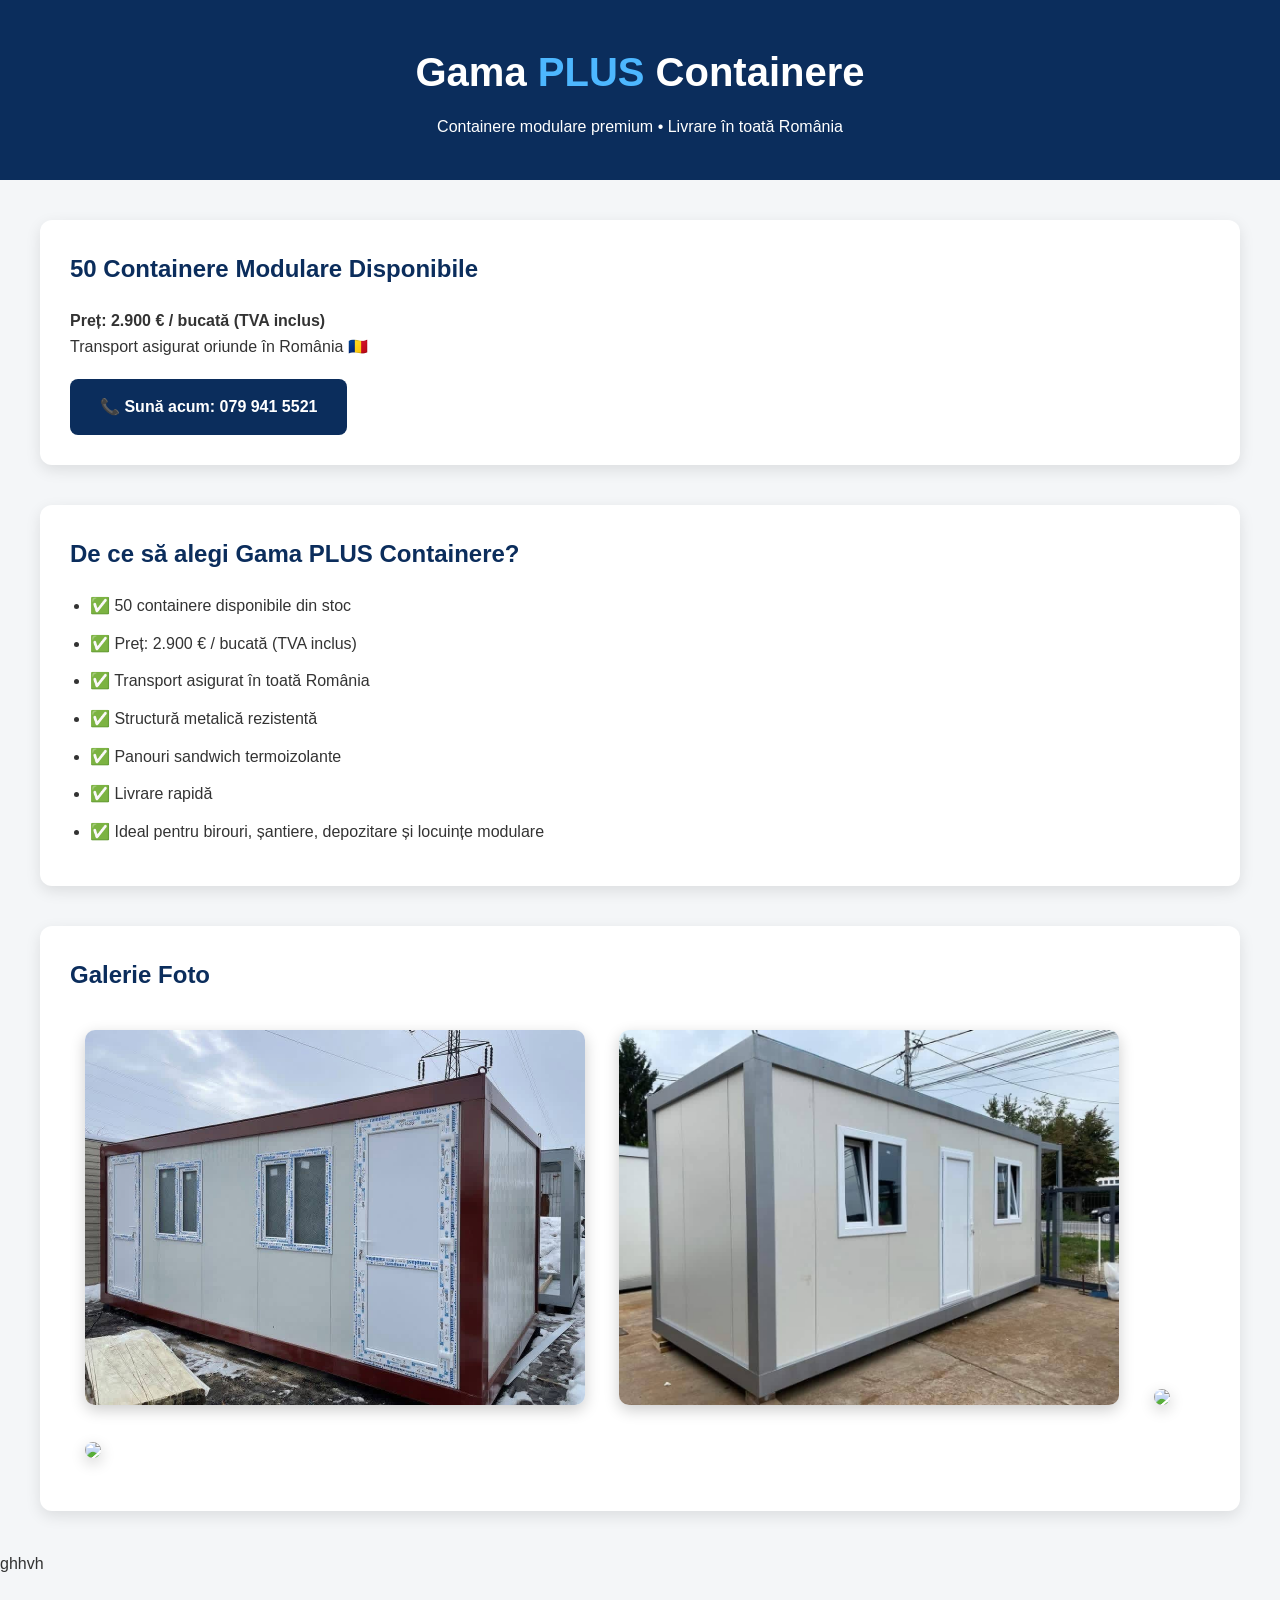
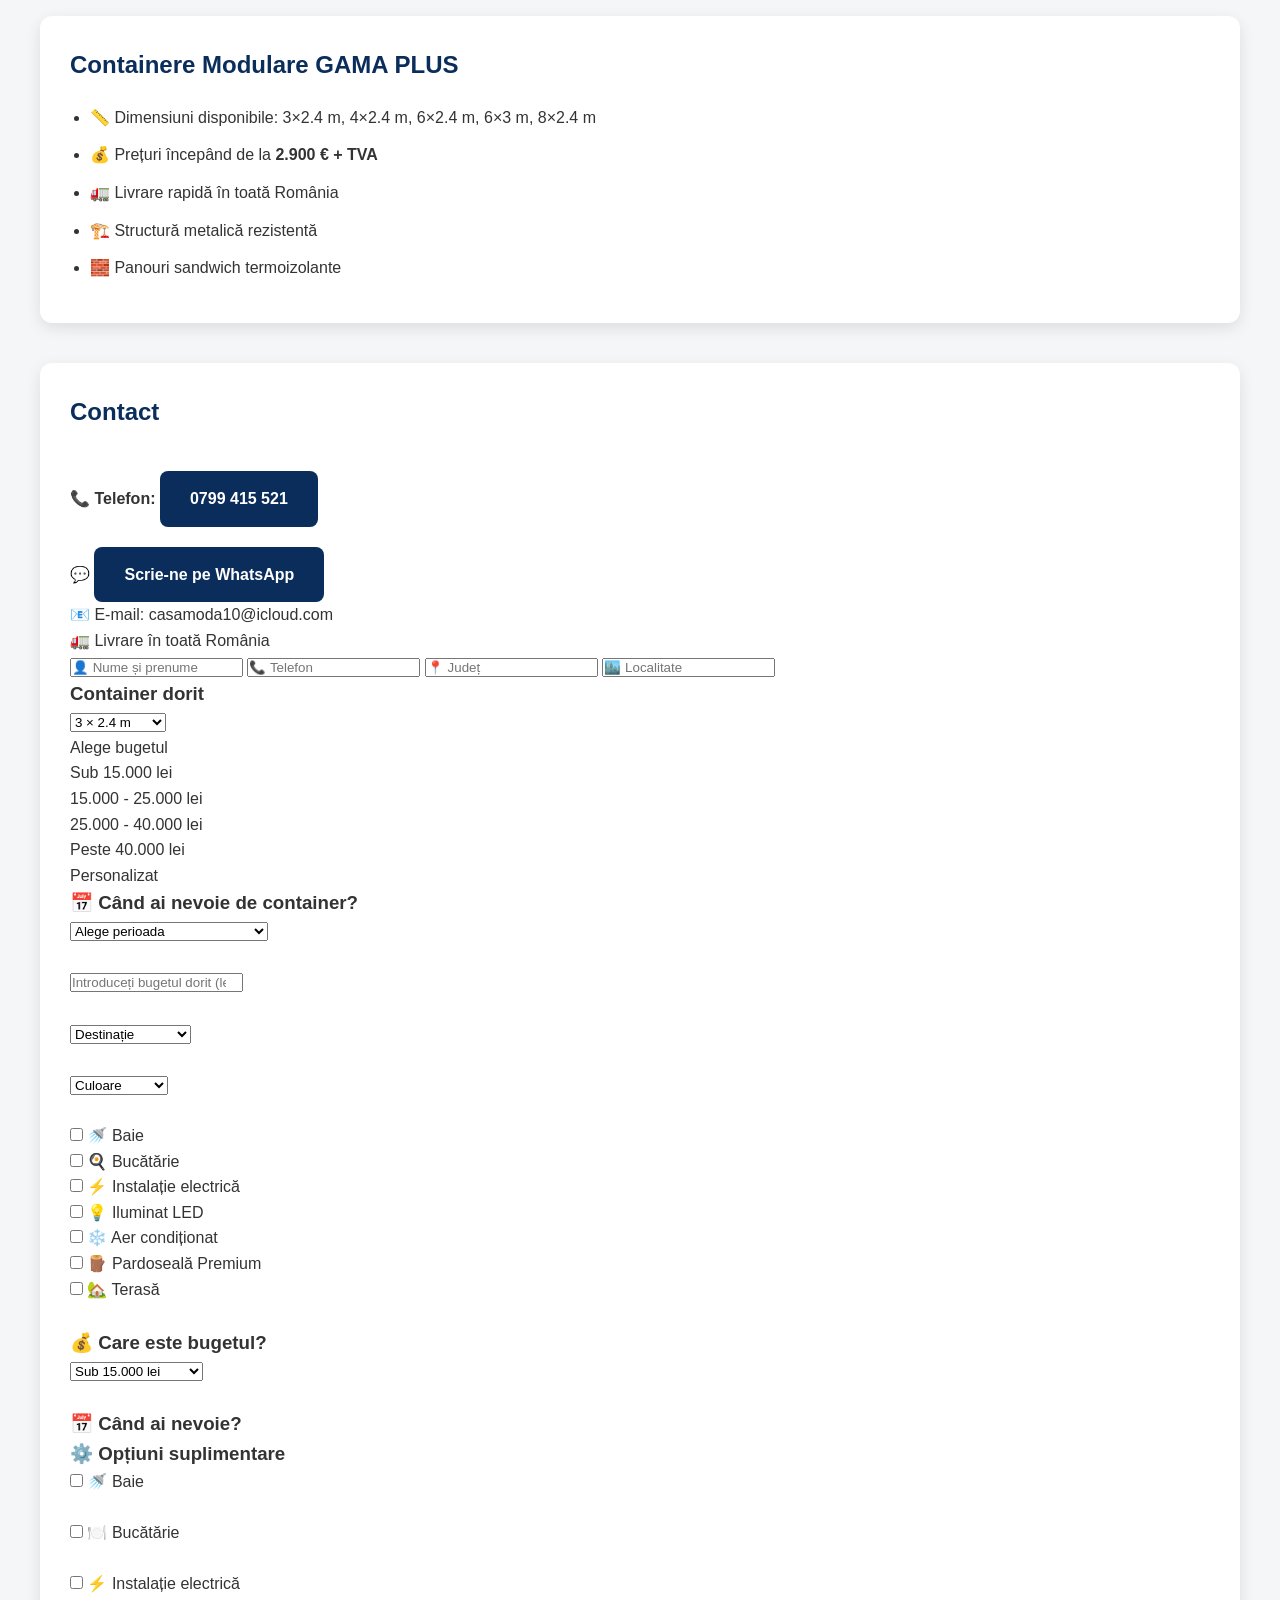
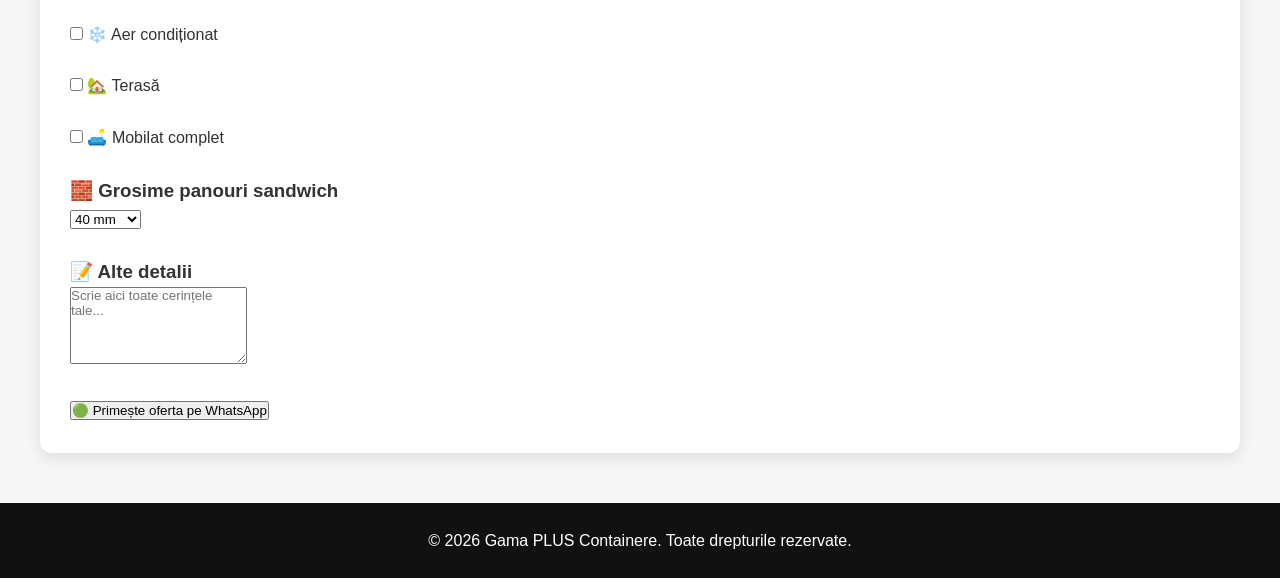
==== index.html @ 57ee179f "Remove urgency and interest options from select Removed options for urgency and interest from select" ====
<!DOCTYPE html>

<html lang="ro">

<head>

<meta charset="UTF-8">

<meta name="viewport" content="width=device-width, initial-scale=1.0">

<title>Gama PLUS Containere</title>

<link rel="stylesheet" href="style.css">

</head>

<body>

<header>

<h1>Gama <span>PLUS</span> Containere</h1>

<p>Containere modulare premium • Livrare în toată România</p>

</header>

<section>

<h2>50 Containere Modulare Disponibile</h2>

<p><strong>Preț: 2.900 € / bucată (TVA inclus)</strong></p>

<p>Transport asigurat oriunde în România 🇷🇴</p>

<a href="tel:0799415521">📞 Sună acum: 079 941 5521</a>

</section>
<section id="avantaje">

<h2>De ce să alegi Gama PLUS Containere?</h2>

<ul>

<li>✅ 50 containere disponibile din stoc</li>

<li>✅ Preț: 2.900 € / bucată (TVA inclus)</li>

<li>✅ Transport asigurat în toată România</li>

<li>✅ Structură metalică rezistentă</li>

<li>✅ Panouri sandwich termoizolante</li>

<li>✅ Livrare rapidă</li>

<li>✅ Ideal pentru birouri, șantiere, depozitare și locuințe modulare</li>

</ul>

</section>

<section id="galerie">

<h2>Galerie Foto</h2>

<img src="IMG_8392.JPG">

<img src="IMG_8396.JPG">

<img src="IMG_8402.HEIC">

<img src="IMG_8840.HEIC">

</section>
ghhvh<section id="oferta">

    <h2>Containere Modulare GAMA PLUS</h2>

    <ul>

        <li>📏 Dimensiuni disponibile: 3×2.4 m, 4×2.4 m, 6×2.4 m, 6×3 m, 8×2.4 m</li>

        <li>💰 Prețuri începând de la <strong>2.900 € + TVA</strong></li>

        <li>🚛 Livrare rapidă în toată România</li>

        <li>🏗️ Structură metalică rezistentă</li>

        <li>🧱 Panouri sandwich termoizolante</li>

    </ul>

</section>

<section id="contact">

    <h2>Contact</h2>

    <p>📞 <strong>Telefon:</strong> <a href="tel:0799415521">0799 415 521</a></p>

    <p>💬 <a href="https://wa.me/40799415521" target="_blank">

        Scrie-ne pe WhatsApp

    </a></p>

    <p>📧 E-mail: casamoda10@icloud.com</p>

    <p>🚛 Livrare în toată România</p>

<input type="text" id="nume" placeholder="👤 Nume și prenume" required>

<input type="tel" id="telefon" placeholder="📞 Telefon" required>

<input type="text" id="judet" placeholder="📍 Județ">

<input type="text" id="localitate" placeholder="🏙️ Localitate">

<h3>Container dorit</h3>

<select id="dimensiune">

<option>3 × 2.4 m</option>

<option>4 × 2.4 m</option>

<option>6 × 2.4 m</option>

<option>6 × 3 m</option>

<option>8 × 2.4 m</option>

<option>10 × 3 m</option>

<option>Personalizat</option>
<h3>💰 Care este bugetul tău?</h3>

<select id="buget">

    <option>Alege bugetul</option>

    <option>Sub 15.000 lei</option>

    <option>15.000 - 25.000 lei</option>

    <option>25.000 - 40.000 lei</option>

    <option>Peste 40.000 lei</option>

    <option>Personalizat</option>
<h3>📅 Când ai nevoie de container?</h3>

<select id="termen">

    <option>Alege perioada</option>

    <option>Cât mai repede</option>

    <option>În 7 zile</option>
eu
    <option>În 30 de zile</option>

    <option>În 2-3 luni</option>

    <option>În peste 3 luni</option>

    <option>Doar mă interesez momentan</option>

</select>
</select>

<br><br>

<input type="number" id="bugetPersonalizat"

placeholder="Introduceți bugetul dorit (lei sau €)">
</select>
</select>

<br><br>

<select>

<option>Destinație</option>

<option>Birou</option>

<option>Locuință</option>

<option>Depozit</option>

<option>Șantier</option>

<option>Spațiu comercial</option>

</select>

<br><br>

<select>

<option>Culoare</option>

<option>Alb</option>

<option>Antracit</option>

<option>Imitație lemn</option>

</select>

<br><br>

<label><input type="checkbox"> 🚿 Baie</label><br>

<label><input type="checkbox"> 🍳 Bucătărie</label><br>

<label><input type="checkbox"> ⚡ Instalație electrică</label><br>

<label><input type="checkbox"> 💡 Iluminat LED</label><br>

<label><input type="checkbox"> ❄️ Aer condiționat</label><br>

<label><input type="checkbox"> 🪵 Pardoseală Premium</label><br>

<label><input type="checkbox"> 🏡 Terasă</label><br><br>

<h3>💰 Care este bugetul?</h3>

<select>

<option>Sub 15.000 lei</option>

<option>15.000 - 25.000 lei</option>

<option>25.000 - 40.000 lei</option>

<option>Peste 40.000 lei</option>

</select>

<br><br>

<h3>📅 Când ai nevoie?</h3>
<h3>⚙️ Opțiuni suplimentare</h3>

<label><input type="checkbox" id="baie"> 🚿 Baie</label><br><br>

<label><input type="checkbox" id="bucatarie"> 🍽️ Bucătărie</label><br><br>

<label><input type="checkbox" id="electric"> ⚡ Instalație electrică</label><br><br>

<label><input type="checkbox" id="ac"> ❄️ Aer condiționat</label><br><br>

<label><input type="checkbox" id="terasa"> 🏡 Terasă</label><br><br>

<label><input type="checkbox" id="mobilat"> 🛋️ Mobilat complet</label><br><br>

<h3>🧱 Grosime panouri sandwich</h3>

<select id="panou">

    <option>40 mm</option>

    <option>60 mm</option>

    <option>80 mm</option>

    <option>100 mm</option>

</select>


</select>

<br><br>

<h3>📝 Alte detalii</h3>

<textarea id="detalii" rows="5" placeholder="Scrie aici toate cerințele tale..."></textarea>

<br><br>



<button type="button" onclick="trimiteWhatsApp()">

🟢 Primește oferta pe WhatsApp

</button>



</form>

</section>
<footer>

<p>© 2026 Gama PLUS Containere. Toate drepturile rezervate.</p>

</footer>
<script src="script.js"></script>
</body>

</html>
---- style.css ----
*{

margin:0;

padding:0;

box-sizing:border-box;

font-family:Arial,sans-serif;

}

body{

background:#f4f6f8;

color:#333;

line-height:1.6;

}

header{

background:#0b2d5c;

color:white;

text-align:center;

padding:40px 20px;

}

header h1{

font-size:40px;

margin-bottom:10px;

}

header span{

color:#4db7ff;

}

section{

max-width:1200px;

margin:40px auto;

background:white;

padding:30px;

border-radius:12px;

box-shadow:0 5px 15px rgba(0,0,0,.1);

}

h2{

color:#0b2d5c;

margin-bottom:20px;

}

ul{

padding-left:20px;

}

li{

margin-bottom:12px;

}

img{

width:100%;

max-width:500px;

border-radius:10px;

margin:15px;

box-shadow:0 5px 15px rgba(0,0,0,.2);

}

a{

display:inline-block;

margin-top:20px;

background:#0b2d5c;

color:white;

padding:15px 30px;

text-decoration:none;

border-radius:8px;

font-weight:bold;

transition:.3s;

}

a:hover{

background:#4db7ff;

}

footer{

background:#111;

color:white;

text-align:center;

padding:25px;

margin-top:50px;

}

@media(max-width:768px){

header h1{

font-size:28px;

}

section{

margin:20px;

padding:20px;

}

img{

margin:10px 0;

}

}
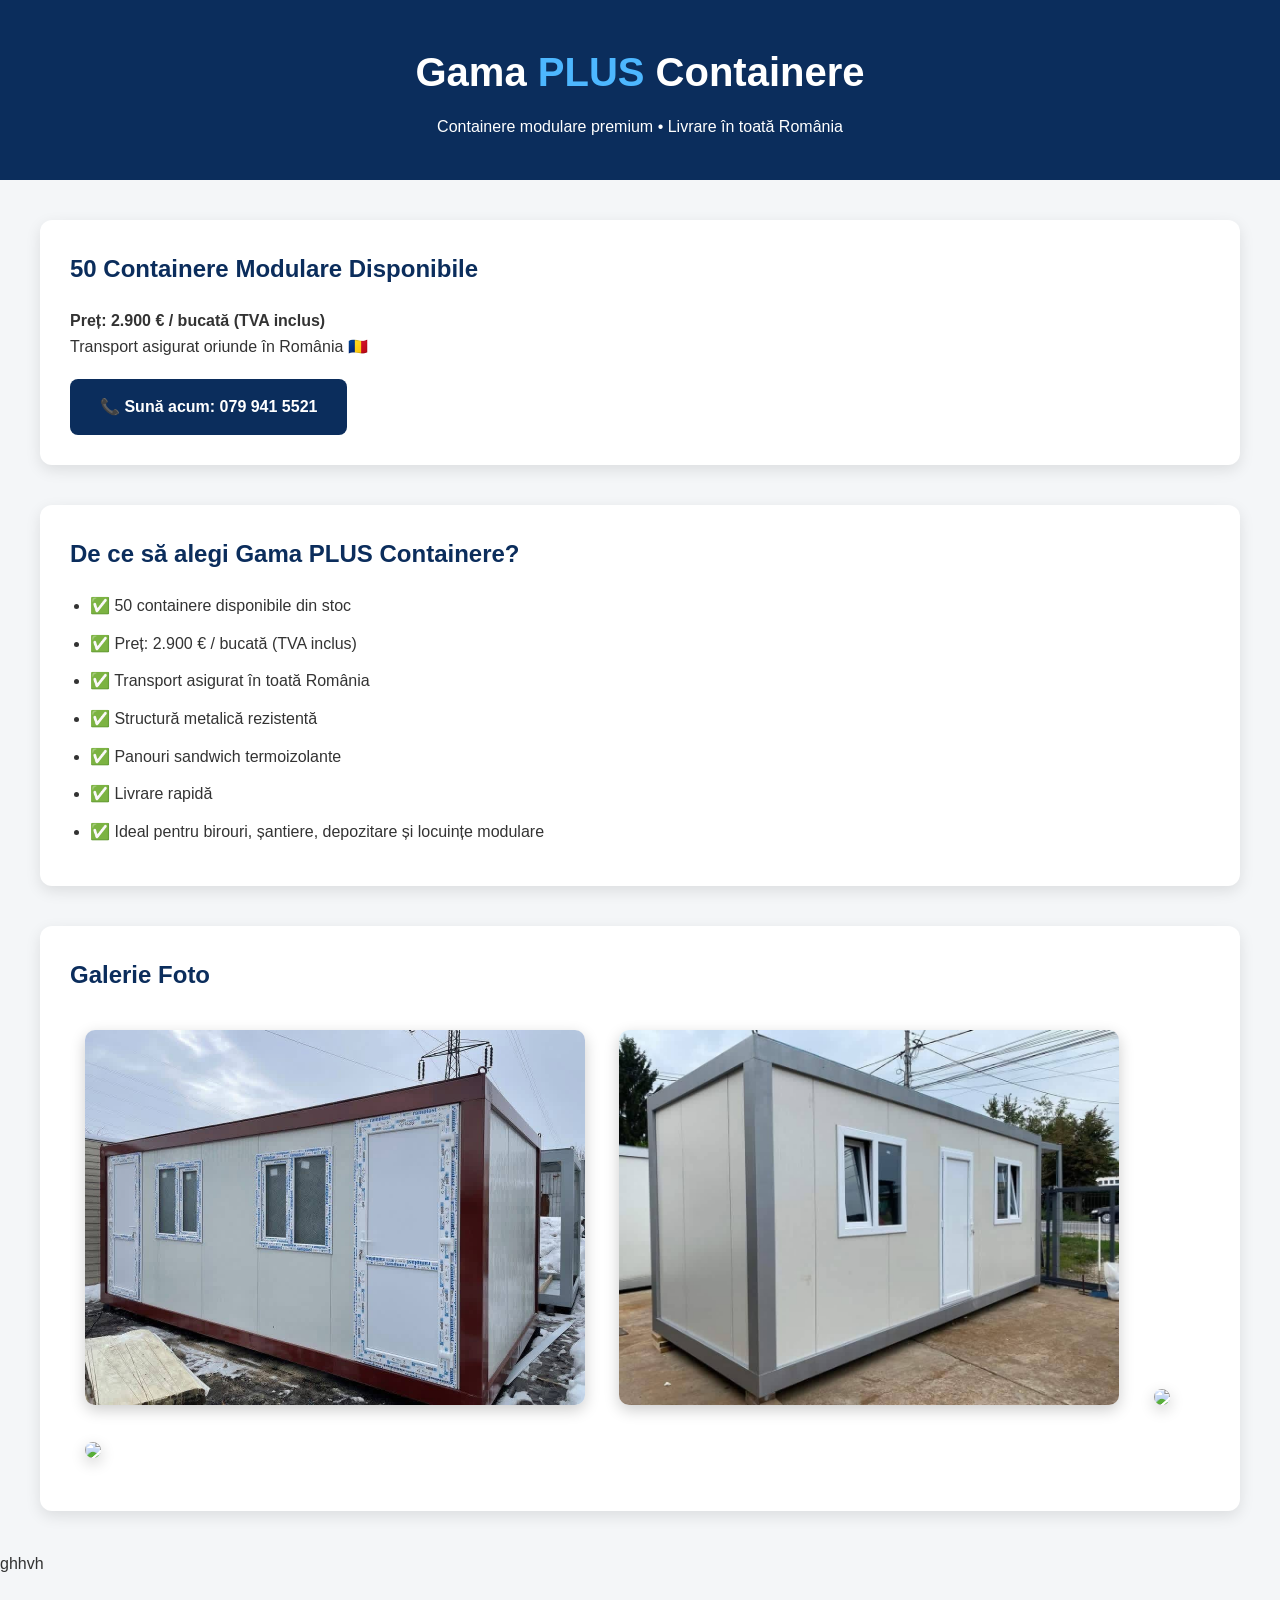
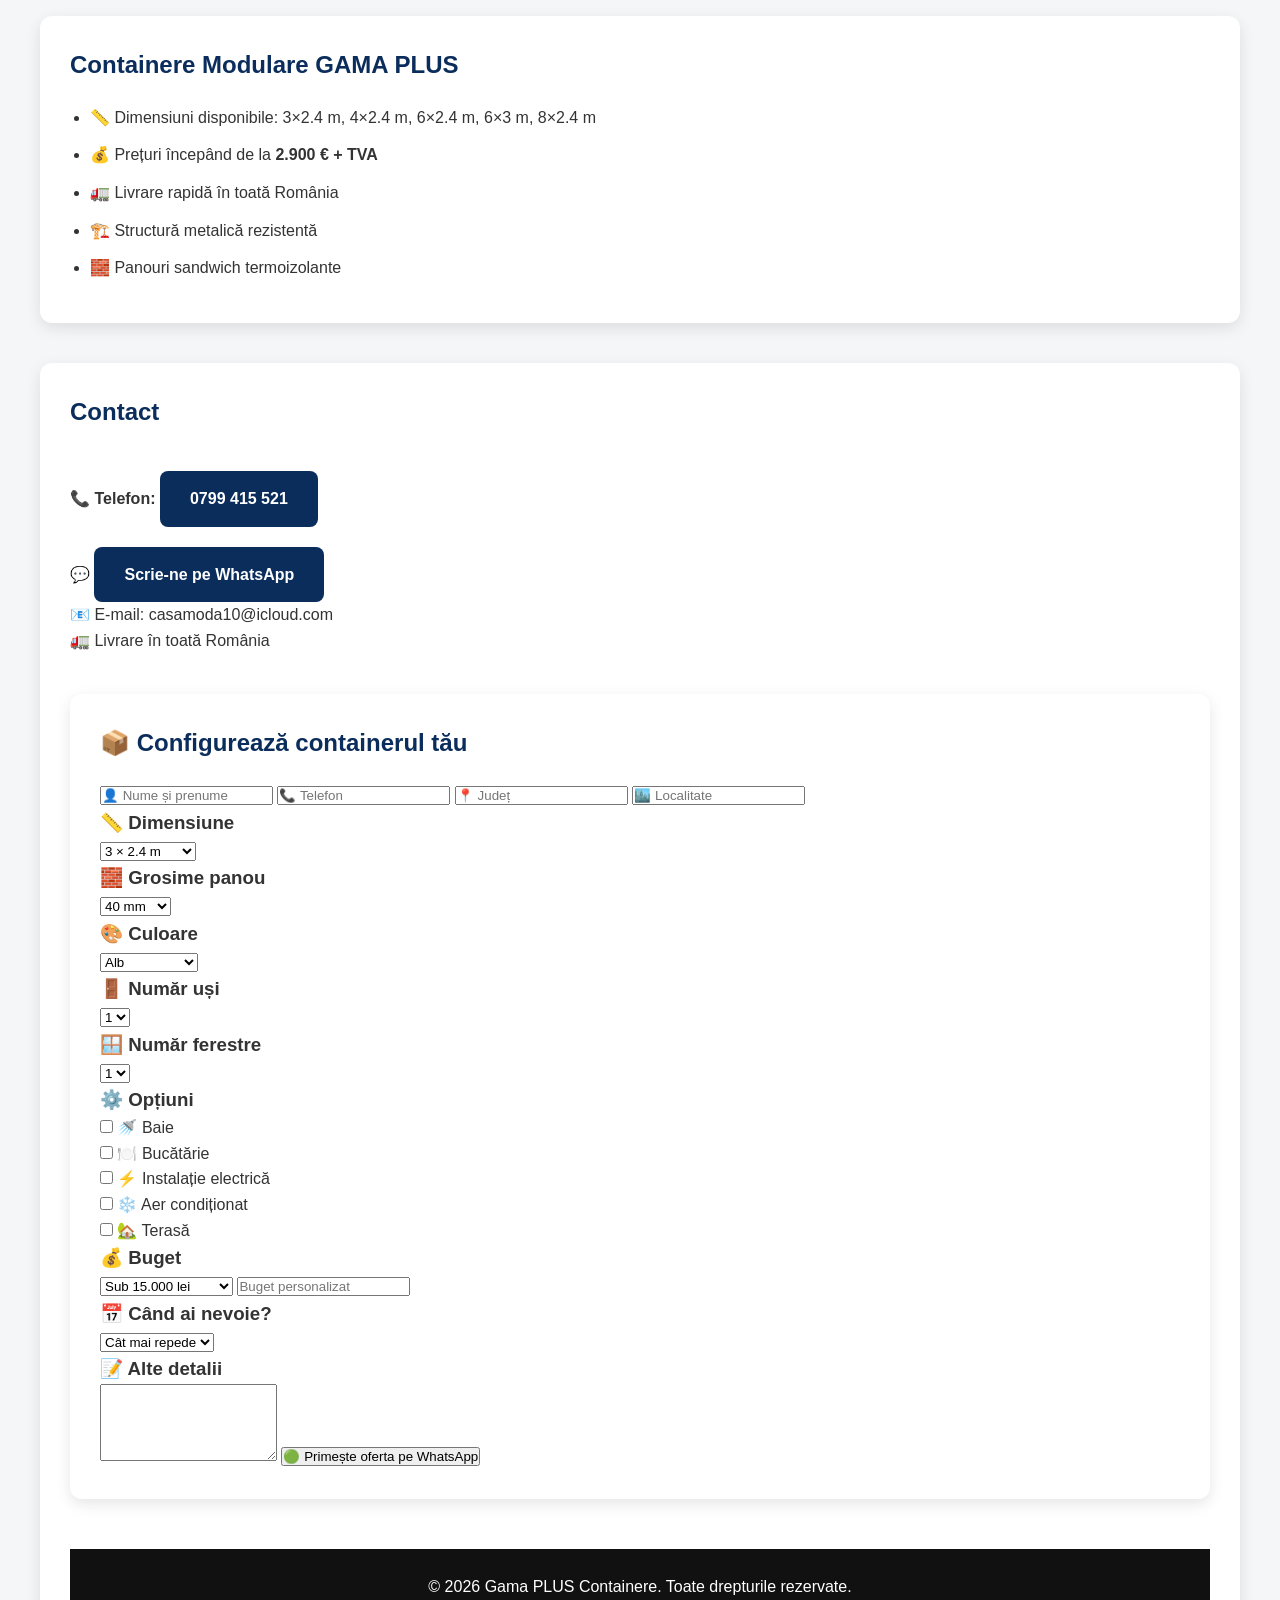
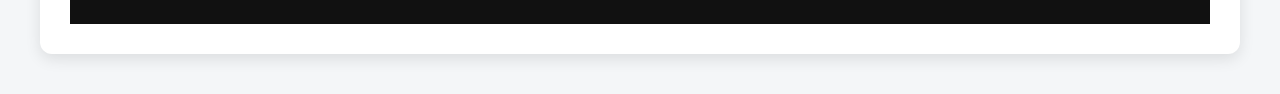
==== commit 907865e9: "Update index.html" ====
--- a/index.html
+++ b/index.html
@@ -108,15 +108,19 @@
 
     <p>🚛 Livrare în toată România</p>
 
-<input type="text" id="nume" placeholder="👤 Nume și prenume" required>
-
-<input type="tel" id="telefon" placeholder="📞 Telefon" required>
+<section id="configurator">
+
+<h2>📦 Configurează containerul tău</h2>
+
+<input type="text" id="nume" placeholder="👤 Nume și prenume">
+
+<input type="tel" id="telefon" placeholder="📞 Telefon">
 
 <input type="text" id="judet" placeholder="📍 Județ">
 
 <input type="text" id="localitate" placeholder="🏙️ Localitate">
 
-<h3>Container dorit</h3>
+<h3>📏 Dimensiune</h3>
 
 <select id="dimensiune">
 
@@ -133,165 +137,116 @@
 <option>10 × 3 m</option>
 
 <option>Personalizat</option>
-<h3>💰 Care este bugetul tău?</h3>
+
+</select>
+
+<h3>🧱 Grosime panou</h3>
+
+<select id="panou">
+
+<option>40 mm</option>
+
+<option>60 mm</option>
+
+<option>80 mm</option>
+
+<option>100 mm</option>
+
+</select>
+
+<h3>🎨 Culoare</h3>
+
+<select id="culoare">
+
+<option>Alb</option>
+
+<option>Antracit</option>
+
+<option>Imitație lemn</option>
+
+</select>
+
+<h3>🚪 Număr uși</h3>
+
+<select id="usi">
+
+<option>1</option>
+
+<option>2</option>
+
+<option>3</option>
+
+</select>
+
+<h3>🪟 Număr ferestre</h3>
+
+<select id="ferestre">
+
+<option>1</option>
+
+<option>2</option>
+
+<option>3</option>
+
+<option>4</option>
+
+</select>
+
+<h3>⚙️ Opțiuni</h3>
+
+<label><input type="checkbox" id="baie"> 🚿 Baie</label><br>
+
+<label><input type="checkbox" id="bucatarie"> 🍽️ Bucătărie</label><br>
+
+<label><input type="checkbox" id="electric"> ⚡ Instalație electrică</label><br>
+
+<label><input type="checkbox" id="ac"> ❄️ Aer condiționat</label><br>
+
+<label><input type="checkbox" id="terasa"> 🏡 Terasă</label><br>
+
+<h3>💰 Buget</h3>
 
 <select id="buget">
 
-    <option>Alege bugetul</option>
-
-    <option>Sub 15.000 lei</option>
-
-    <option>15.000 - 25.000 lei</option>
-
-    <option>25.000 - 40.000 lei</option>
-
-    <option>Peste 40.000 lei</option>
-
-    <option>Personalizat</option>
-<h3>📅 Când ai nevoie de container?</h3>
+<option>Sub 15.000 lei</option>
+
+<option>15.000 - 25.000 lei</option>
+
+<option>25.000 - 40.000 lei</option>
+
+<option>Peste 40.000 lei</option>
+
+<option>Personalizat</option>
+
+</select>
+
+<input type="number" id="bugetPersonalizat" placeholder="Buget personalizat">
+
+<h3>📅 Când ai nevoie?</h3>
 
 <select id="termen">
 
-    <option>Alege perioada</option>
-
-    <option>Cât mai repede</option>
-
-    <option>În 7 zile</option>
-eu
-    <option>În 30 de zile</option>
-
-    <option>În 2-3 luni</option>
-
-    <option>În peste 3 luni</option>
-
-    <option>Doar mă interesez momentan</option>
-
-</select>
-</select>
-
-<br><br>
-
-<input type="number" id="bugetPersonalizat"
-
-placeholder="Introduceți bugetul dorit (lei sau €)">
-</select>
-</select>
-
-<br><br>
-
-<select>
-
-<option>Destinație</option>
-
-<option>Birou</option>
-
-<option>Locuință</option>
-
-<option>Depozit</option>
-
-<option>Șantier</option>
-
-<option>Spațiu comercial</option>
-
-</select>
-
-<br><br>
-
-<select>
-
-<option>Culoare</option>
-
-<option>Alb</option>
-
-<option>Antracit</option>
-
-<option>Imitație lemn</option>
-
-</select>
-
-<br><br>
-
-<label><input type="checkbox"> 🚿 Baie</label><br>
-
-<label><input type="checkbox"> 🍳 Bucătărie</label><br>
-
-<label><input type="checkbox"> ⚡ Instalație electrică</label><br>
-
-<label><input type="checkbox"> 💡 Iluminat LED</label><br>
-
-<label><input type="checkbox"> ❄️ Aer condiționat</label><br>
-
-<label><input type="checkbox"> 🪵 Pardoseală Premium</label><br>
-
-<label><input type="checkbox"> 🏡 Terasă</label><br><br>
-
-<h3>💰 Care este bugetul?</h3>
-
-<select>
-
-<option>Sub 15.000 lei</option>
-
-<option>15.000 - 25.000 lei</option>
-
-<option>25.000 - 40.000 lei</option>
-
-<option>Peste 40.000 lei</option>
-
-</select>
-
-<br><br>
-
-<h3>📅 Când ai nevoie?</h3>
-<h3>⚙️ Opțiuni suplimentare</h3>
-
-<label><input type="checkbox" id="baie"> 🚿 Baie</label><br><br>
-
-<label><input type="checkbox" id="bucatarie"> 🍽️ Bucătărie</label><br><br>
-
-<label><input type="checkbox" id="electric"> ⚡ Instalație electrică</label><br><br>
-
-<label><input type="checkbox" id="ac"> ❄️ Aer condiționat</label><br><br>
-
-<label><input type="checkbox" id="terasa"> 🏡 Terasă</label><br><br>
-
-<label><input type="checkbox" id="mobilat"> 🛋️ Mobilat complet</label><br><br>
-
-<h3>🧱 Grosime panouri sandwich</h3>
-
-<select id="panou">
-
-    <option>40 mm</option>
-
-    <option>60 mm</option>
-
-    <option>80 mm</option>
-
-    <option>100 mm</option>
-
-</select>
-
-
-</select>
-
-<br><br>
+<option>Cât mai repede</option>
+
+<option>În 7 zile</option>
+
+<option>În 30 zile</option>
+
+<option>În 2-3 luni</option>
+
+<option>Peste 3 luni</option>
+
+</select>
 
 <h3>📝 Alte detalii</h3>
 
-<textarea id="detalii" rows="5" placeholder="Scrie aici toate cerințele tale..."></textarea>
-
-<br><br>
-
-
+<textarea id="detalii" rows="5"></textarea>
 
 <button type="button" onclick="trimiteWhatsApp()">
 
 🟢 Primește oferta pe WhatsApp
 
 </button>
-
-
-
-</form>
 
 </section>
 <footer>
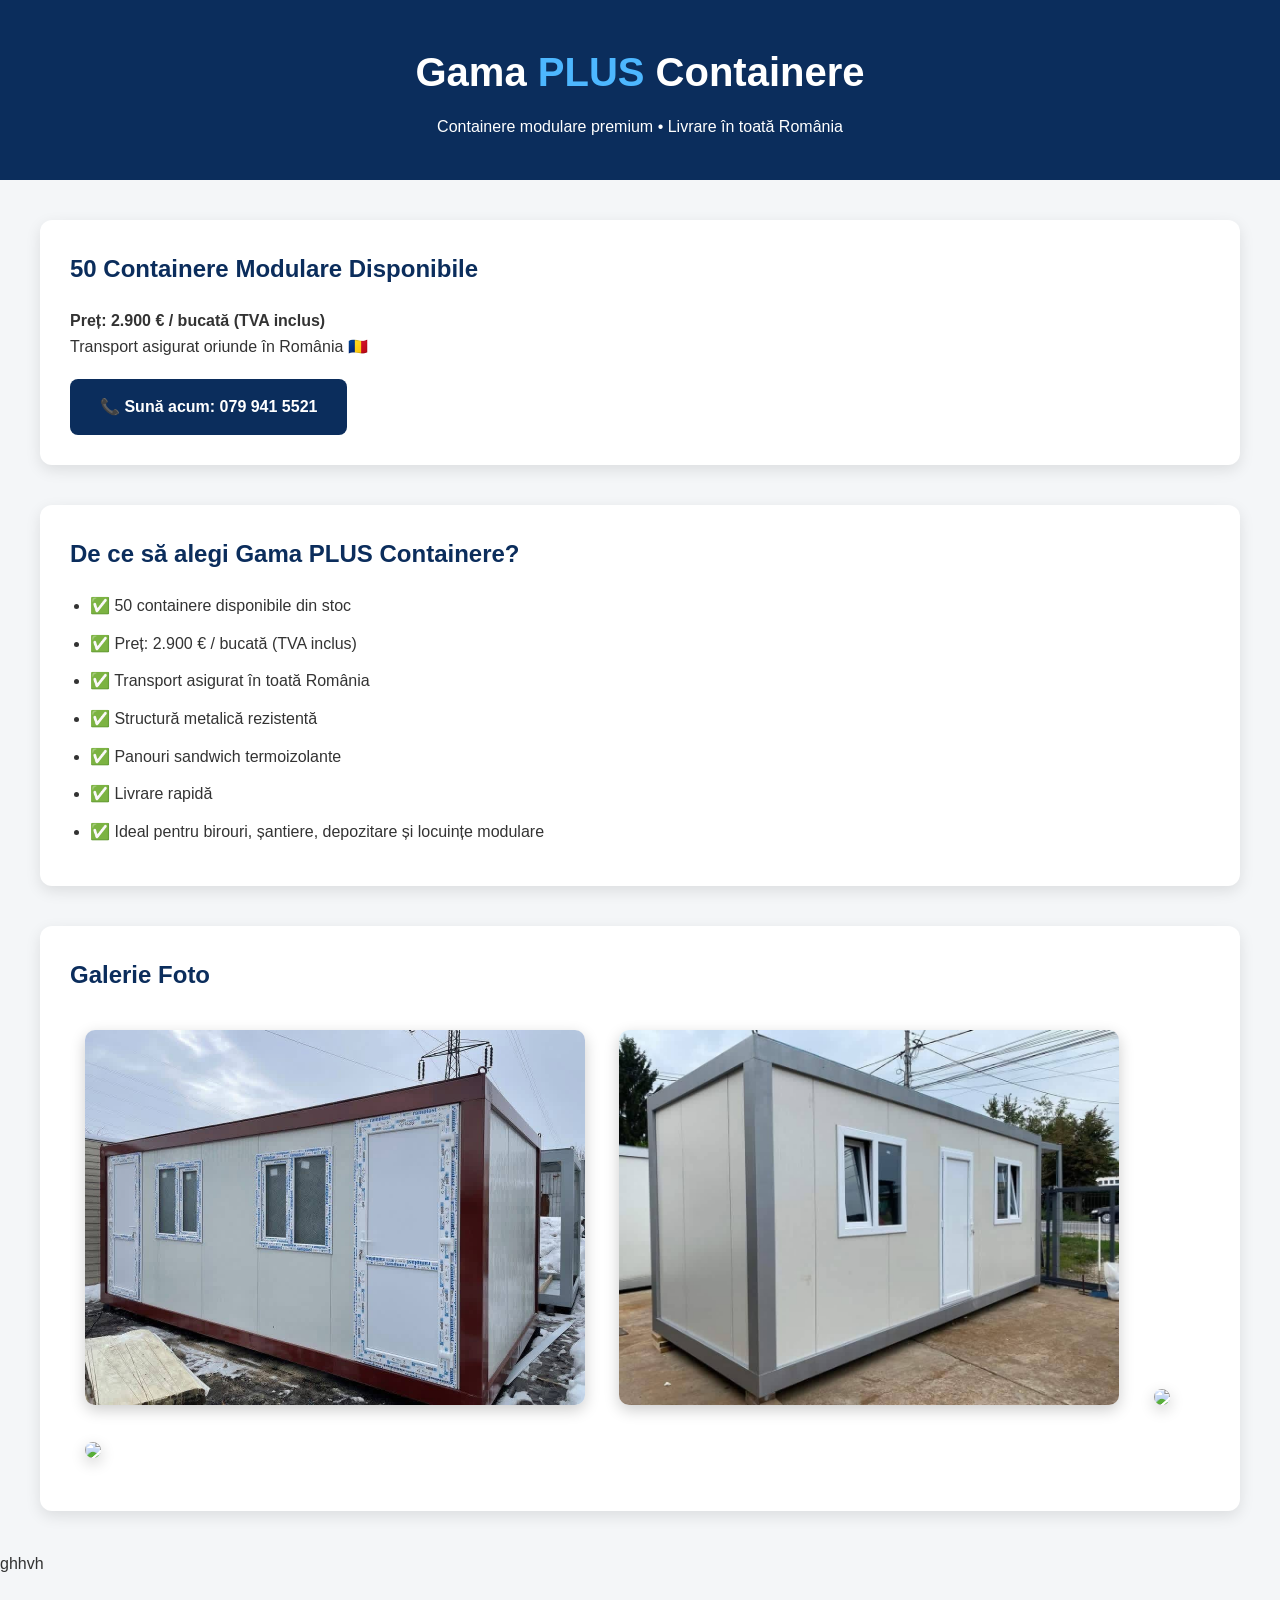
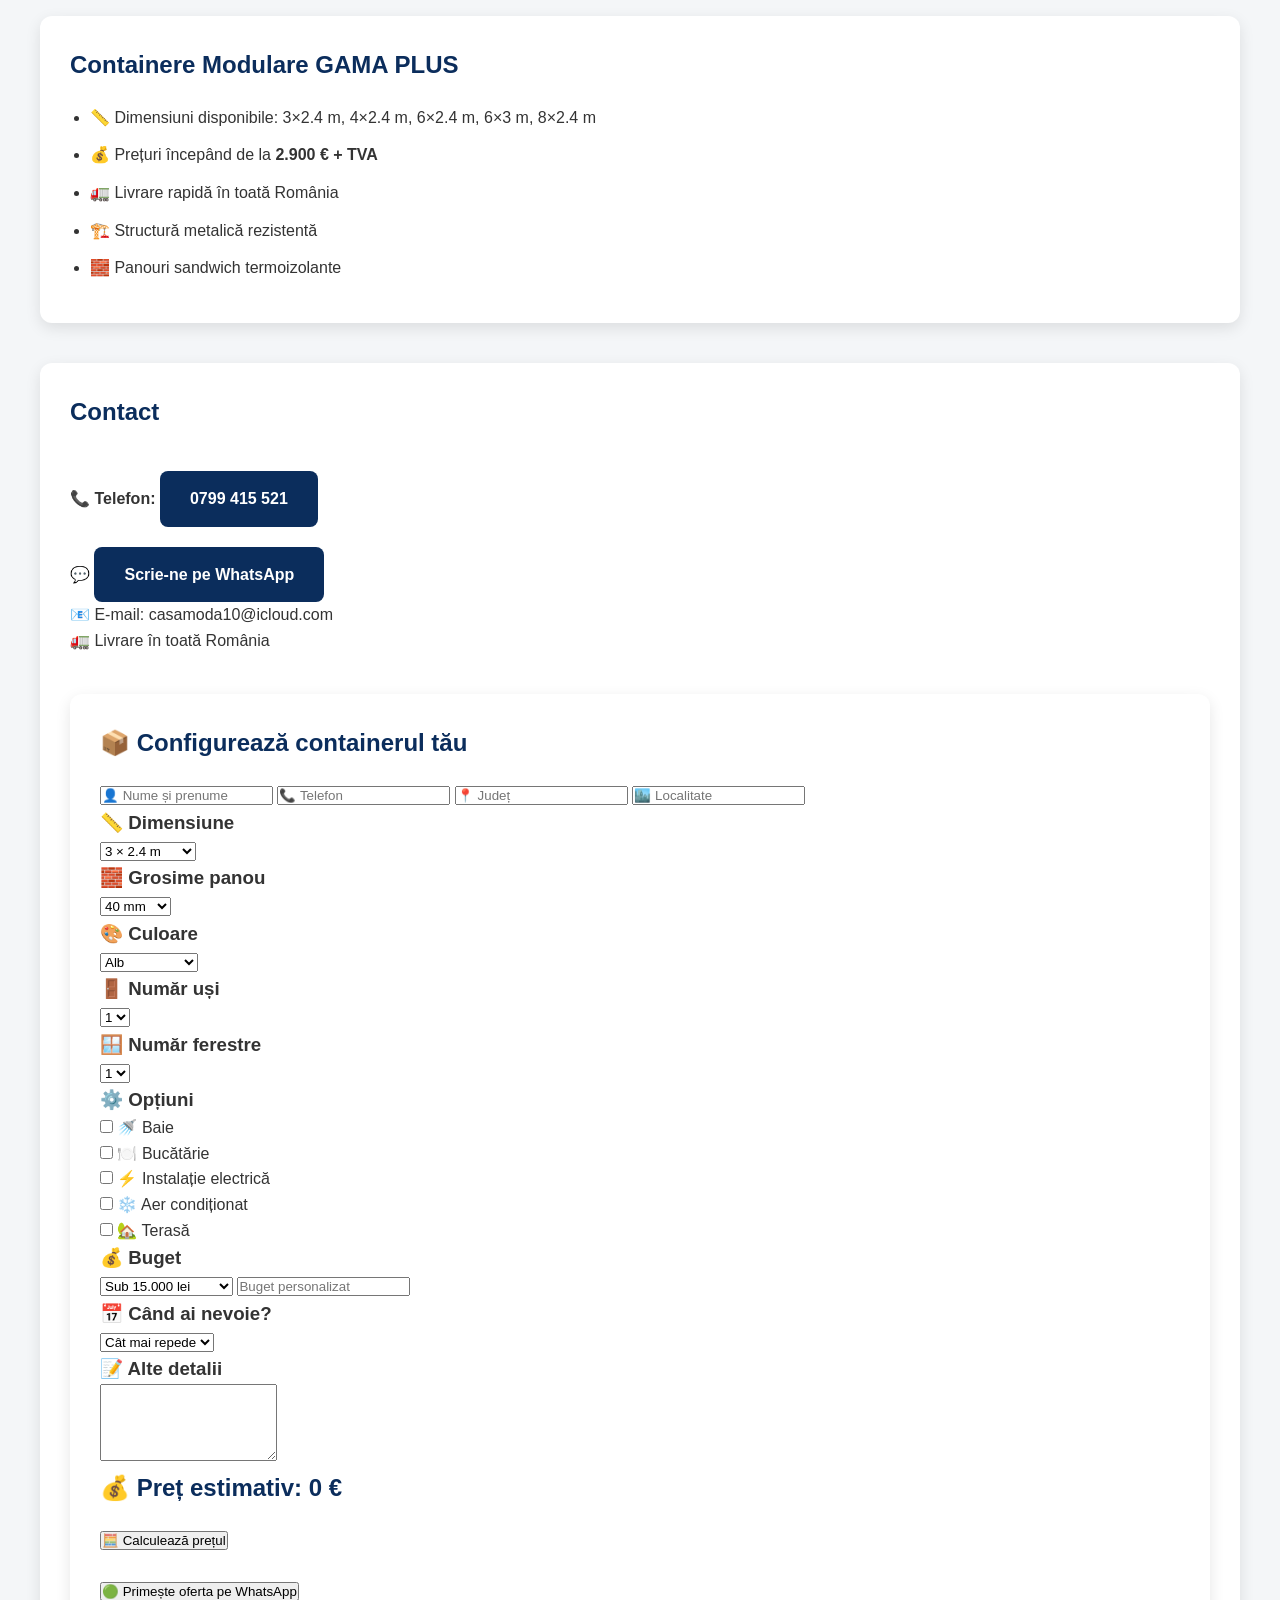
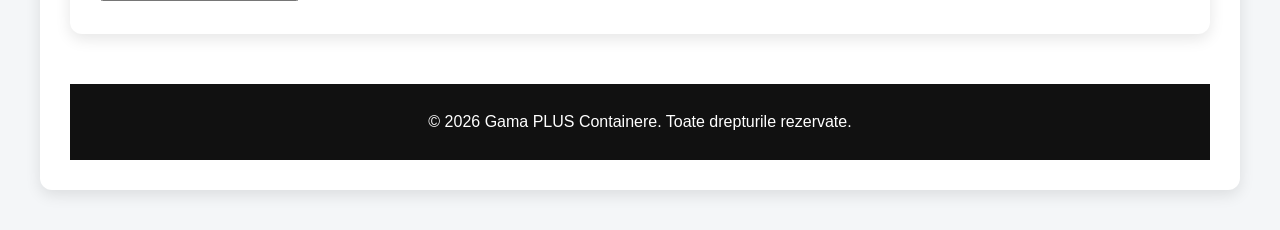
==== commit 4154ed6a: "Update index.html" ====
--- a/index.html
+++ b/index.html
@@ -241,7 +241,19 @@
 <h3>📝 Alte detalii</h3>
 
 <textarea id="detalii" rows="5"></textarea>
-
+<h2 id="pretFinal">
+
+💰 Preț estimativ: 0 €
+
+</h2>
+
+<button type="button" onclick="calculeazaPret()">
+
+🧮 Calculează prețul
+
+</button>
+
+<br><br>
 <button type="button" onclick="trimiteWhatsApp()">
 
 🟢 Primește oferta pe WhatsApp
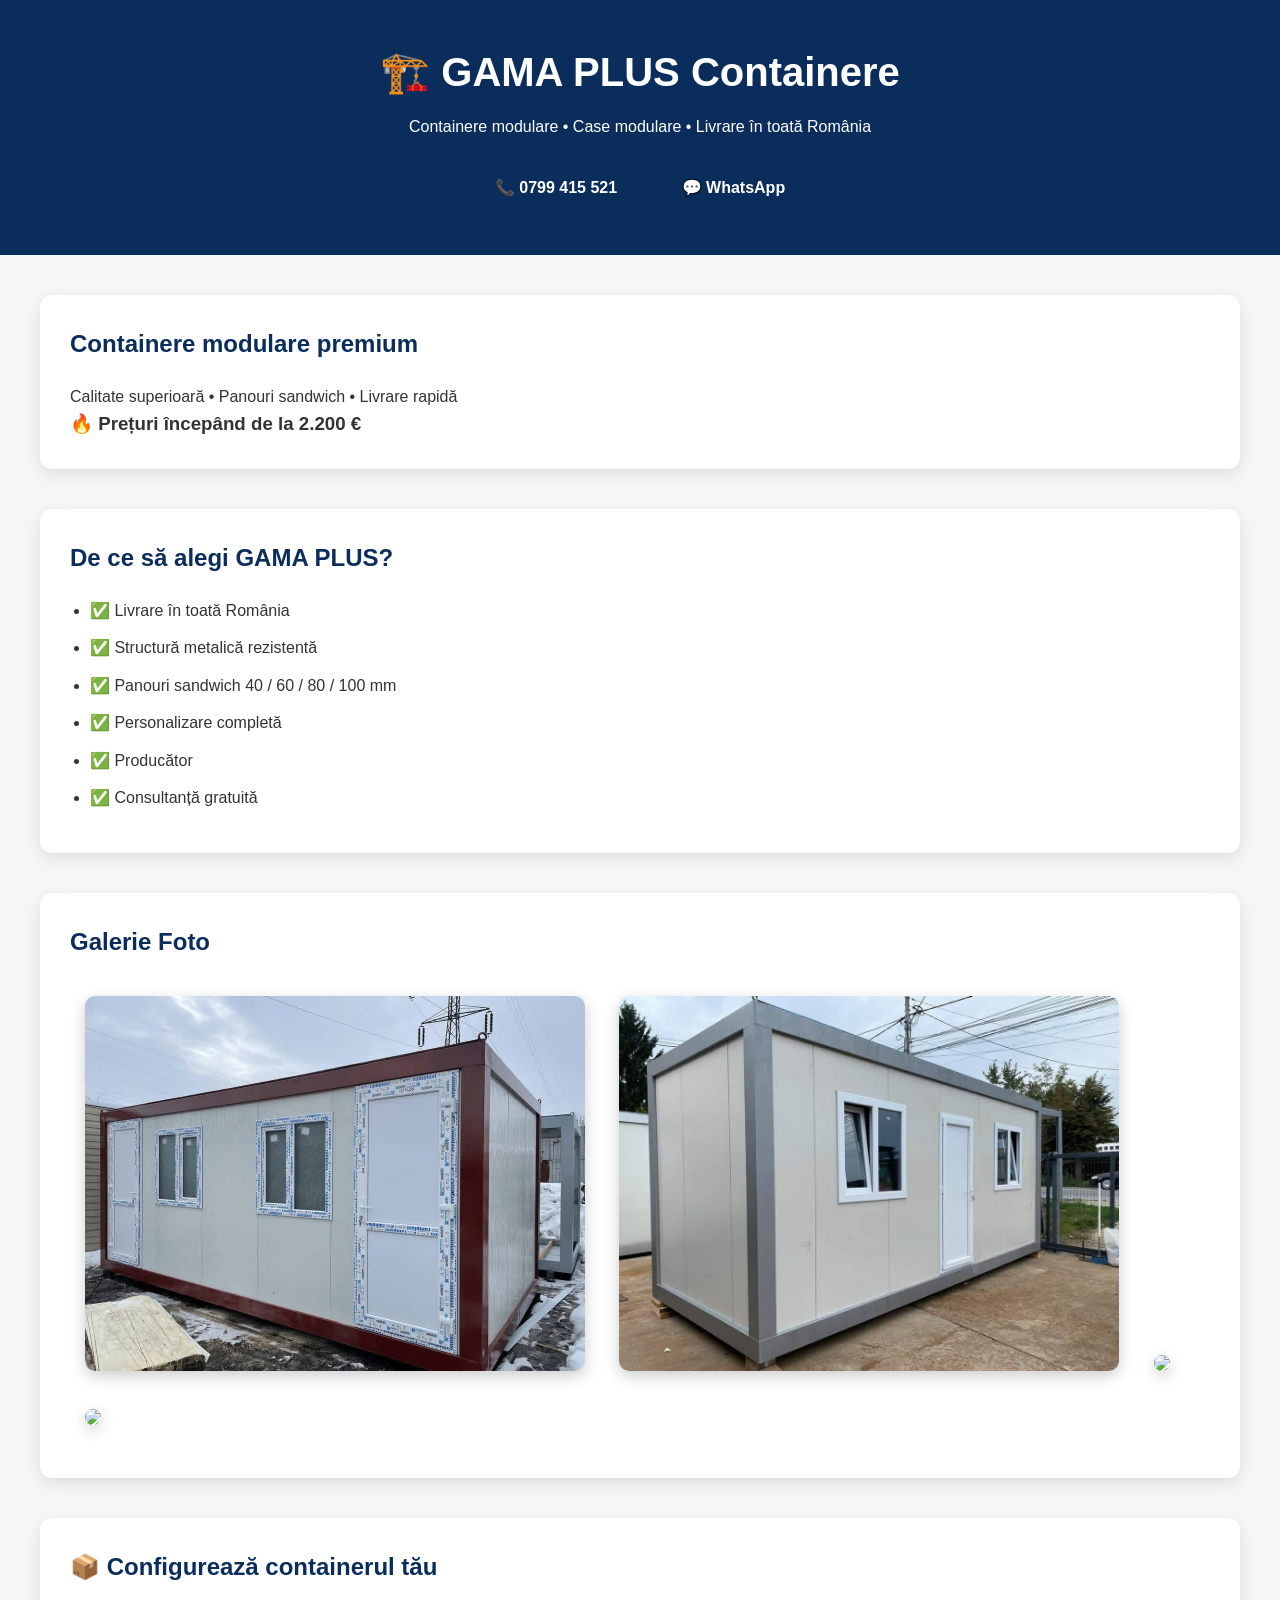
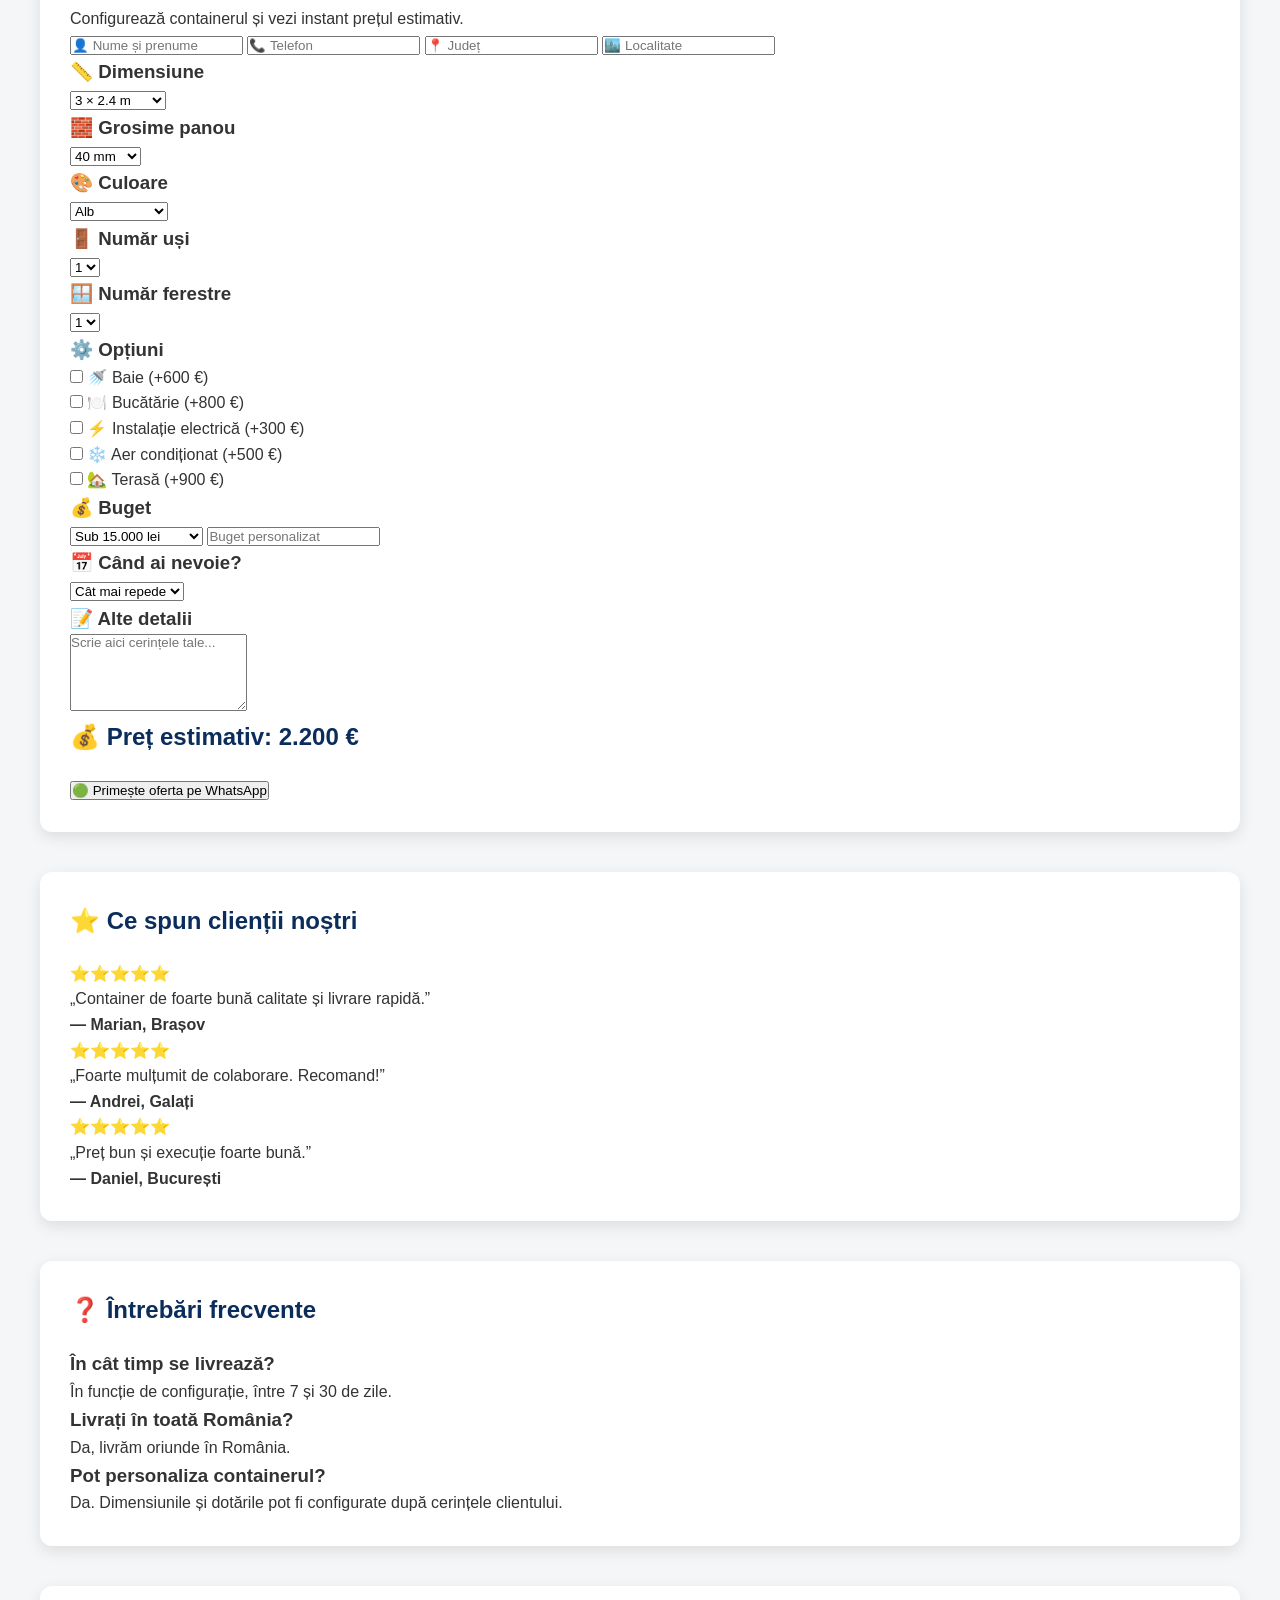
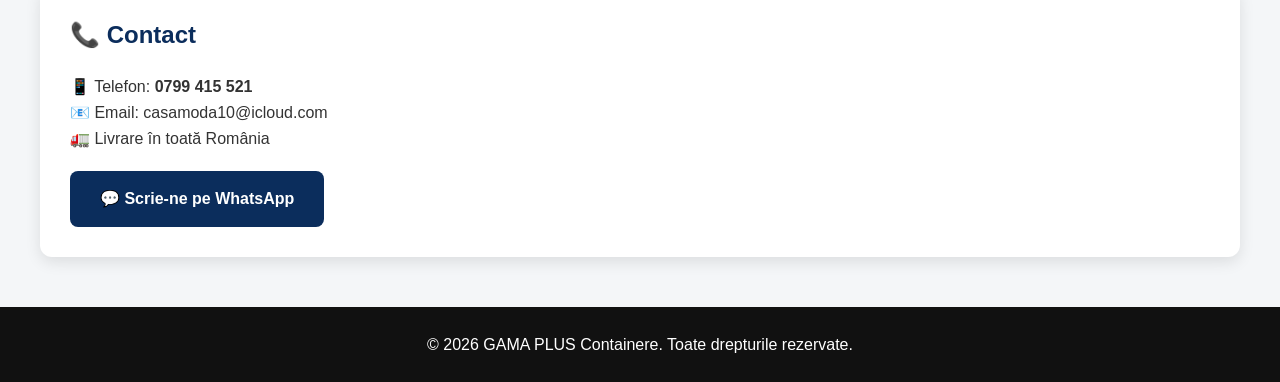
==== commit 7d30bf08: "Update index.html" ====
--- a/index.html
+++ b/index.html
@@ -8,52 +8,79 @@
 
 <meta name="viewport" content="width=device-width, initial-scale=1.0">
 
-<title>Gama PLUS Containere</title>
+<title>GAMA PLUS Containere</title>
 
 <link rel="stylesheet" href="style.css">
 
+<link rel="preconnect" href="https://fonts.googleapis.com">
+
+<link rel="preconnect" href="https://fonts.gstatic.com" crossorigin>
+
+<link href="https://fonts.googleapis.com/css2?family=Poppins:wght@300;400;500;600;700&display=swap" rel="stylesheet">
+
 </head>
 
 <body>
 
 <header>
 
-<h1>Gama <span>PLUS</span> Containere</h1>
-
-<p>Containere modulare premium • Livrare în toată România</p>
+<h1>🏗️ GAMA PLUS Containere</h1>
+
+<p>Containere modulare • Case modulare • Livrare în toată România</p>
+
+<a href="tel:0799415521" class="telefon">
+
+📞 0799 415 521
+
+</a>
+
+<a href="https://wa.me/40799415521" class="whatsapp">
+
+💬 WhatsApp
+
+</a>
 
 </header>
 
-<section>
-
-<h2>50 Containere Modulare Disponibile</h2>
-
-<p><strong>Preț: 2.900 € / bucată (TVA inclus)</strong></p>
-
-<p>Transport asigurat oriunde în România 🇷🇴</p>
-
-<a href="tel:0799415521">📞 Sună acum: 079 941 5521</a>
-
-</section>
+<section class="hero">
+
+<h2>
+
+Containere modulare premium
+
+</h2>
+
+<p>
+
+Calitate superioară • Panouri sandwich • Livrare rapidă
+
+</p>
+
+<h3>
+
+🔥 Prețuri începând de la 2.200 €
+
+</h3>
+
+</section>
+
 <section id="avantaje">
 
-<h2>De ce să alegi Gama PLUS Containere?</h2>
+<h2>De ce să alegi GAMA PLUS?</h2>
 
 <ul>
 
-<li>✅ 50 containere disponibile din stoc</li>
-
-<li>✅ Preț: 2.900 € / bucată (TVA inclus)</li>
-
-<li>✅ Transport asigurat în toată România</li>
+<li>✅ Livrare în toată România</li>
 
 <li>✅ Structură metalică rezistentă</li>
 
-<li>✅ Panouri sandwich termoizolante</li>
-
-<li>✅ Livrare rapidă</li>
-
-<li>✅ Ideal pentru birouri, șantiere, depozitare și locuințe modulare</li>
+<li>✅ Panouri sandwich 40 / 60 / 80 / 100 mm</li>
+
+<li>✅ Personalizare completă</li>
+
+<li>✅ Producător</li>
+
+<li>✅ Consultanță gratuită</li>
 
 </ul>
 
@@ -71,202 +98,235 @@
 
 <img src="IMG_8840.HEIC">
 
-</section>
-ghhvh<section id="oferta">
-
-    <h2>Containere Modulare GAMA PLUS</h2>
-
-    <ul>
-
-        <li>📏 Dimensiuni disponibile: 3×2.4 m, 4×2.4 m, 6×2.4 m, 6×3 m, 8×2.4 m</li>
-
-        <li>💰 Prețuri începând de la <strong>2.900 € + TVA</strong></li>
-
-        <li>🚛 Livrare rapidă în toată România</li>
-
-        <li>🏗️ Structură metalică rezistentă</li>
-
-        <li>🧱 Panouri sandwich termoizolante</li>
-
-    </ul>
+</section> 
+<section id="configurator">
+
+<h2>📦 Configurează containerul tău</h2>
+
+<p>Configurează containerul și vezi instant prețul estimativ.</p>
+
+<input type="text" id="nume" placeholder="👤 Nume și prenume">
+
+<input type="tel" id="telefon" placeholder="📞 Telefon">
+
+<input type="text" id="judet" placeholder="📍 Județ">
+
+<input type="text" id="localitate" placeholder="🏙️ Localitate">
+
+<h3>📏 Dimensiune</h3>
+
+<select id="dimensiune" onchange="calculeazaPret()">
+
+<option value="2200">3 × 2.4 m</option>
+
+<option value="2500">4 × 2.4 m</option>
+
+<option value="2800">6 × 2.4 m</option>
+
+<option value="3200">6 × 3 m</option>
+
+<option value="3800">8 × 2.4 m</option>
+
+<option value="5400">10 × 3 m</option>
+
+<option value="0">Personalizat</option>
+
+</select>
+
+<h3>🧱 Grosime panou</h3>
+
+<select id="panou" onchange="calculeazaPret()">
+
+<option value="0">40 mm</option>
+
+<option value="100">60 mm</option>
+
+<option value="300">80 mm</option>
+
+<option value="600">100 mm</option>
+
+</select>
+
+<h3>🎨 Culoare</h3>
+
+<select id="culoare">
+
+<option>Alb</option>
+
+<option>Antracit</option>
+
+<option>Imitație lemn</option>
+
+</select>
+
+<h3>🚪 Număr uși</h3>
+
+<select id="usi">
+
+<option>1</option>
+
+<option>2</option>
+
+<option>3</option>
+
+</select>
+
+<h3>🪟 Număr ferestre</h3>
+
+<select id="ferestre">
+
+<option>1</option>
+
+<option>2</option>
+
+<option>3</option>
+
+<option>4</option>
+
+</select> 
+   <h3>⚙️ Opțiuni</h3>
+
+<label><input type="checkbox" id="baie" onchange="calculeazaPret()"> 🚿 Baie (+600 €)</label><br>
+
+<label><input type="checkbox" id="bucatarie" onchange="calculeazaPret()"> 🍽️ Bucătărie (+800 €)</label><br>
+
+<label><input type="checkbox" id="electric" onchange="calculeazaPret()"> ⚡ Instalație electrică (+300 €)</label><br>
+
+<label><input type="checkbox" id="ac" onchange="calculeazaPret()"> ❄️ Aer condiționat (+500 €)</label><br>
+
+<label><input type="checkbox" id="terasa" onchange="calculeazaPret()"> 🏡 Terasă (+900 €)</label>
+
+<h3>💰 Buget</h3>
+
+<select id="buget">
+
+<option>Sub 15.000 lei</option>
+
+<option>15.000 - 25.000 lei</option>
+
+<option>25.000 - 40.000 lei</option>
+
+<option>Peste 40.000 lei</option>
+
+<option>Personalizat</option>
+
+</select>
+
+<input type="number" id="bugetPersonalizat" placeholder="Buget personalizat">
+
+<h3>📅 Când ai nevoie?</h3>
+
+<select id="termen">
+
+<option>Cât mai repede</option>
+
+<option>În 7 zile</option>
+
+<option>În 30 zile</option>
+
+<option>În 2-3 luni</option>
+
+<option>Peste 3 luni</option>
+
+</select>
+
+<h3>📝 Alte detalii</h3>
+
+<textarea id="detalii" rows="5" placeholder="Scrie aici cerințele tale..."></textarea>
+
+<h2 id="pretFinal">
+
+💰 Preț estimativ: 2.200 €
+
+</h2>
+
+<button type="button" onclick="trimiteWhatsApp()">
+
+🟢 Primește oferta pe WhatsApp
+
+</button>
+
+</section> 
+<section id="recenzii">
+
+<h2>⭐ Ce spun clienții noștri</h2>
+
+<div class="recenzie">
+
+⭐⭐⭐⭐⭐
+
+<p>„Container de foarte bună calitate și livrare rapidă.”</p>
+
+<strong>— Marian, Brașov</strong>
+
+</div>
+
+<div class="recenzie">
+
+⭐⭐⭐⭐⭐
+
+<p>„Foarte mulțumit de colaborare. Recomand!”</p>
+
+<strong>— Andrei, Galați</strong>
+
+</div>
+
+<div class="recenzie">
+
+⭐⭐⭐⭐⭐
+
+<p>„Preț bun și execuție foarte bună.”</p>
+
+<strong>— Daniel, București</strong>
+
+</div>
+
+</section>
+
+<section id="faq">
+
+<h2>❓ Întrebări frecvente</h2>
+
+<h3>În cât timp se livrează?</h3>
+
+<p>În funcție de configurație, între 7 și 30 de zile.</p>
+
+<h3>Livrați în toată România?</h3>
+
+<p>Da, livrăm oriunde în România.</p>
+
+<h3>Pot personaliza containerul?</h3>
+
+<p>Da. Dimensiunile și dotările pot fi configurate după cerințele clientului.</p>
 
 </section>
 
 <section id="contact">
 
-    <h2>Contact</h2>
-
-    <p>📞 <strong>Telefon:</strong> <a href="tel:0799415521">0799 415 521</a></p>
-
-    <p>💬 <a href="https://wa.me/40799415521" target="_blank">
-
-        Scrie-ne pe WhatsApp
-
-    </a></p>
-
-    <p>📧 E-mail: casamoda10@icloud.com</p>
-
-    <p>🚛 Livrare în toată România</p>
-
-<section id="configurator">
-
-<h2>📦 Configurează containerul tău</h2>
-
-<input type="text" id="nume" placeholder="👤 Nume și prenume">
-
-<input type="tel" id="telefon" placeholder="📞 Telefon">
-
-<input type="text" id="judet" placeholder="📍 Județ">
-
-<input type="text" id="localitate" placeholder="🏙️ Localitate">
-
-<h3>📏 Dimensiune</h3>
-
-<select id="dimensiune">
-
-<option>3 × 2.4 m</option>
-
-<option>4 × 2.4 m</option>
-
-<option>6 × 2.4 m</option>
-
-<option>6 × 3 m</option>
-
-<option>8 × 2.4 m</option>
-
-<option>10 × 3 m</option>
-
-<option>Personalizat</option>
-
-</select>
-
-<h3>🧱 Grosime panou</h3>
-
-<select id="panou">
-
-<option>40 mm</option>
-
-<option>60 mm</option>
-
-<option>80 mm</option>
-
-<option>100 mm</option>
-
-</select>
-
-<h3>🎨 Culoare</h3>
-
-<select id="culoare">
-
-<option>Alb</option>
-
-<option>Antracit</option>
-
-<option>Imitație lemn</option>
-
-</select>
-
-<h3>🚪 Număr uși</h3>
-
-<select id="usi">
-
-<option>1</option>
-
-<option>2</option>
-
-<option>3</option>
-
-</select>
-
-<h3>🪟 Număr ferestre</h3>
-
-<select id="ferestre">
-
-<option>1</option>
-
-<option>2</option>
-
-<option>3</option>
-
-<option>4</option>
-
-</select>
-
-<h3>⚙️ Opțiuni</h3>
-
-<label><input type="checkbox" id="baie"> 🚿 Baie</label><br>
-
-<label><input type="checkbox" id="bucatarie"> 🍽️ Bucătărie</label><br>
-
-<label><input type="checkbox" id="electric"> ⚡ Instalație electrică</label><br>
-
-<label><input type="checkbox" id="ac"> ❄️ Aer condiționat</label><br>
-
-<label><input type="checkbox" id="terasa"> 🏡 Terasă</label><br>
-
-<h3>💰 Buget</h3>
-
-<select id="buget">
-
-<option>Sub 15.000 lei</option>
-
-<option>15.000 - 25.000 lei</option>
-
-<option>25.000 - 40.000 lei</option>
-
-<option>Peste 40.000 lei</option>
-
-<option>Personalizat</option>
-
-</select>
-
-<input type="number" id="bugetPersonalizat" placeholder="Buget personalizat">
-
-<h3>📅 Când ai nevoie?</h3>
-
-<select id="termen">
-
-<option>Cât mai repede</option>
-
-<option>În 7 zile</option>
-
-<option>În 30 zile</option>
-
-<option>În 2-3 luni</option>
-
-<option>Peste 3 luni</option>
-
-</select>
-
-<h3>📝 Alte detalii</h3>
-
-<textarea id="detalii" rows="5"></textarea>
-<h2 id="pretFinal">
-
-💰 Preț estimativ: 0 €
-
-</h2>
-
-<button type="button" onclick="calculeazaPret()">
-
-🧮 Calculează prețul
-
-</button>
-
-<br><br>
-<button type="button" onclick="trimiteWhatsApp()">
-
-🟢 Primește oferta pe WhatsApp
-
-</button>
-
-</section>
+<h2>📞 Contact</h2>
+
+<p>📱 Telefon: <strong>0799 415 521</strong></p>
+
+<p>📧 Email: casamoda10@icloud.com</p>
+
+<p>🚛 Livrare în toată România</p>
+
+<a href="https://wa.me/40799415521">
+
+💬 Scrie-ne pe WhatsApp
+
+</a>
+
+</section>
+
 <footer>
 
-<p>© 2026 Gama PLUS Containere. Toate drepturile rezervate.</p>
+<p>© 2026 GAMA PLUS Containere. Toate drepturile rezervate.</p>
 
 </footer>
+
 <script src="script.js"></script>
+
 </body>
 
-</html>
+</html>    
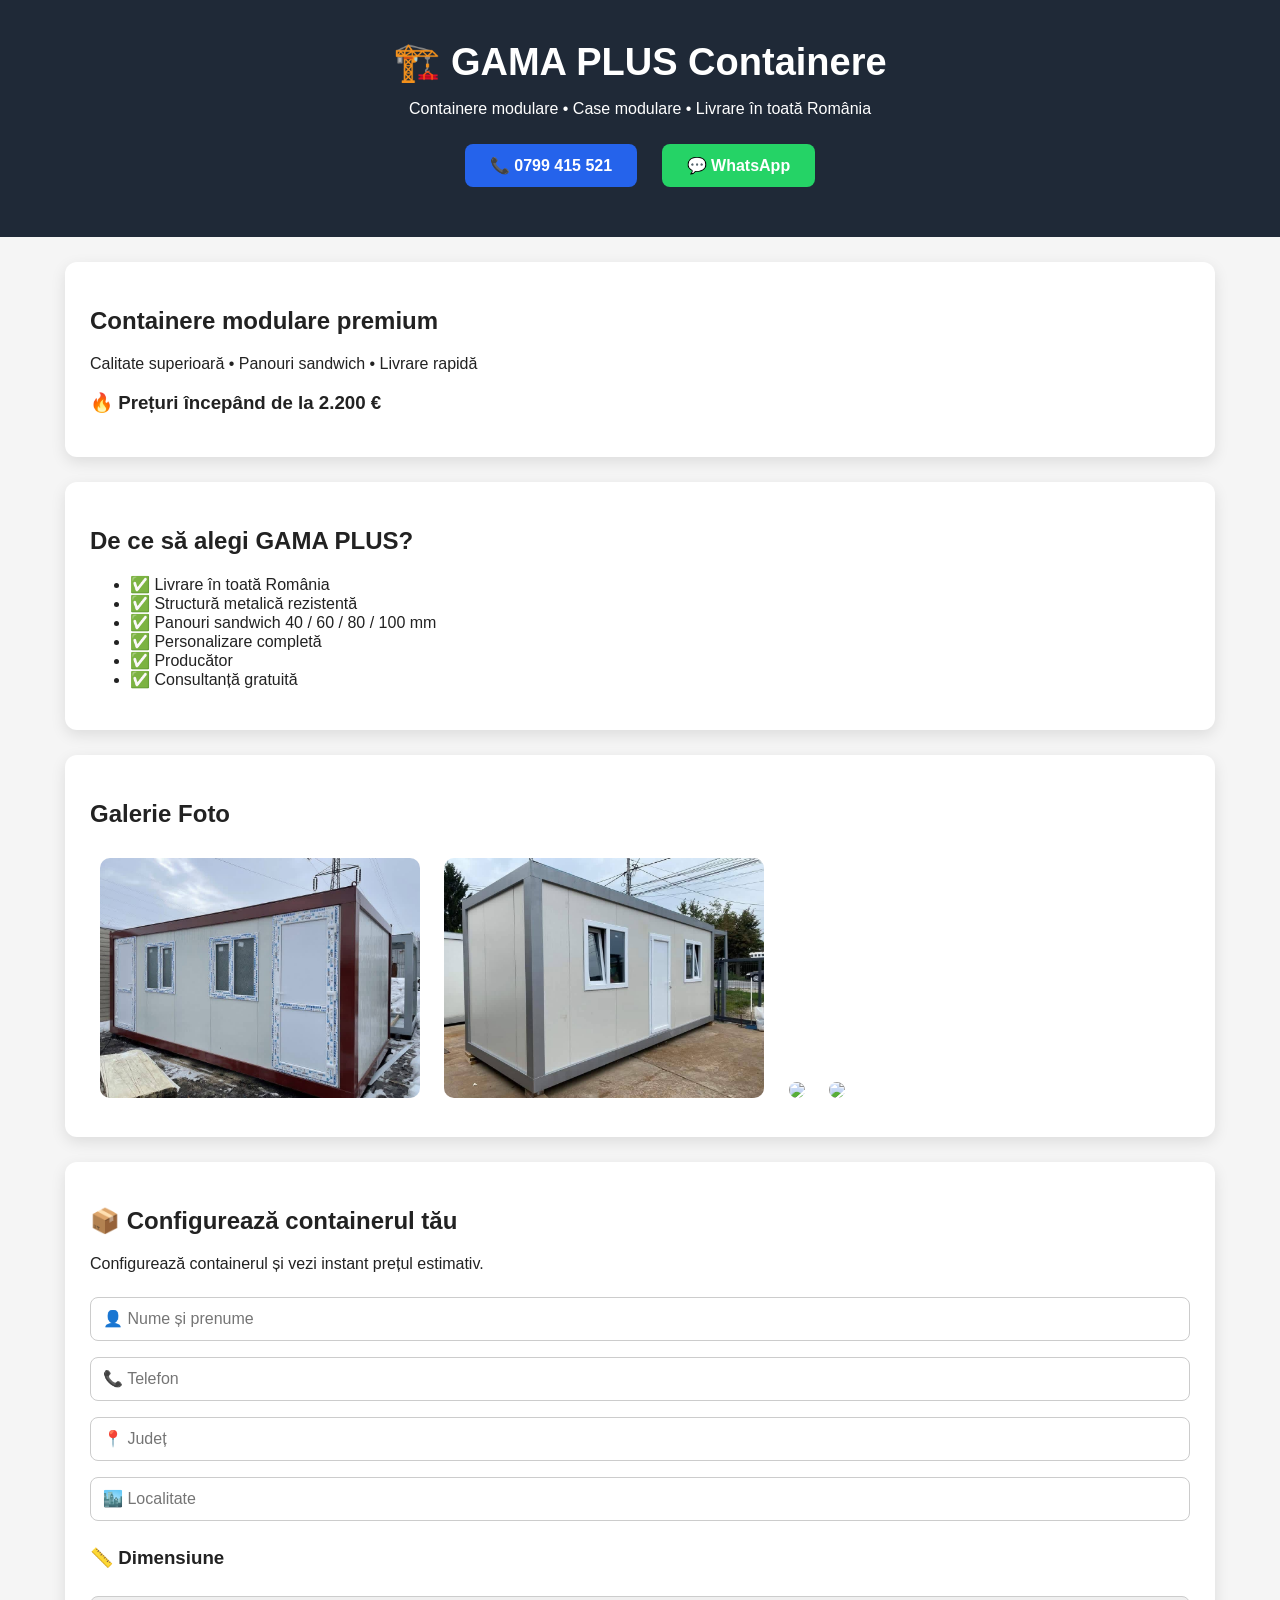
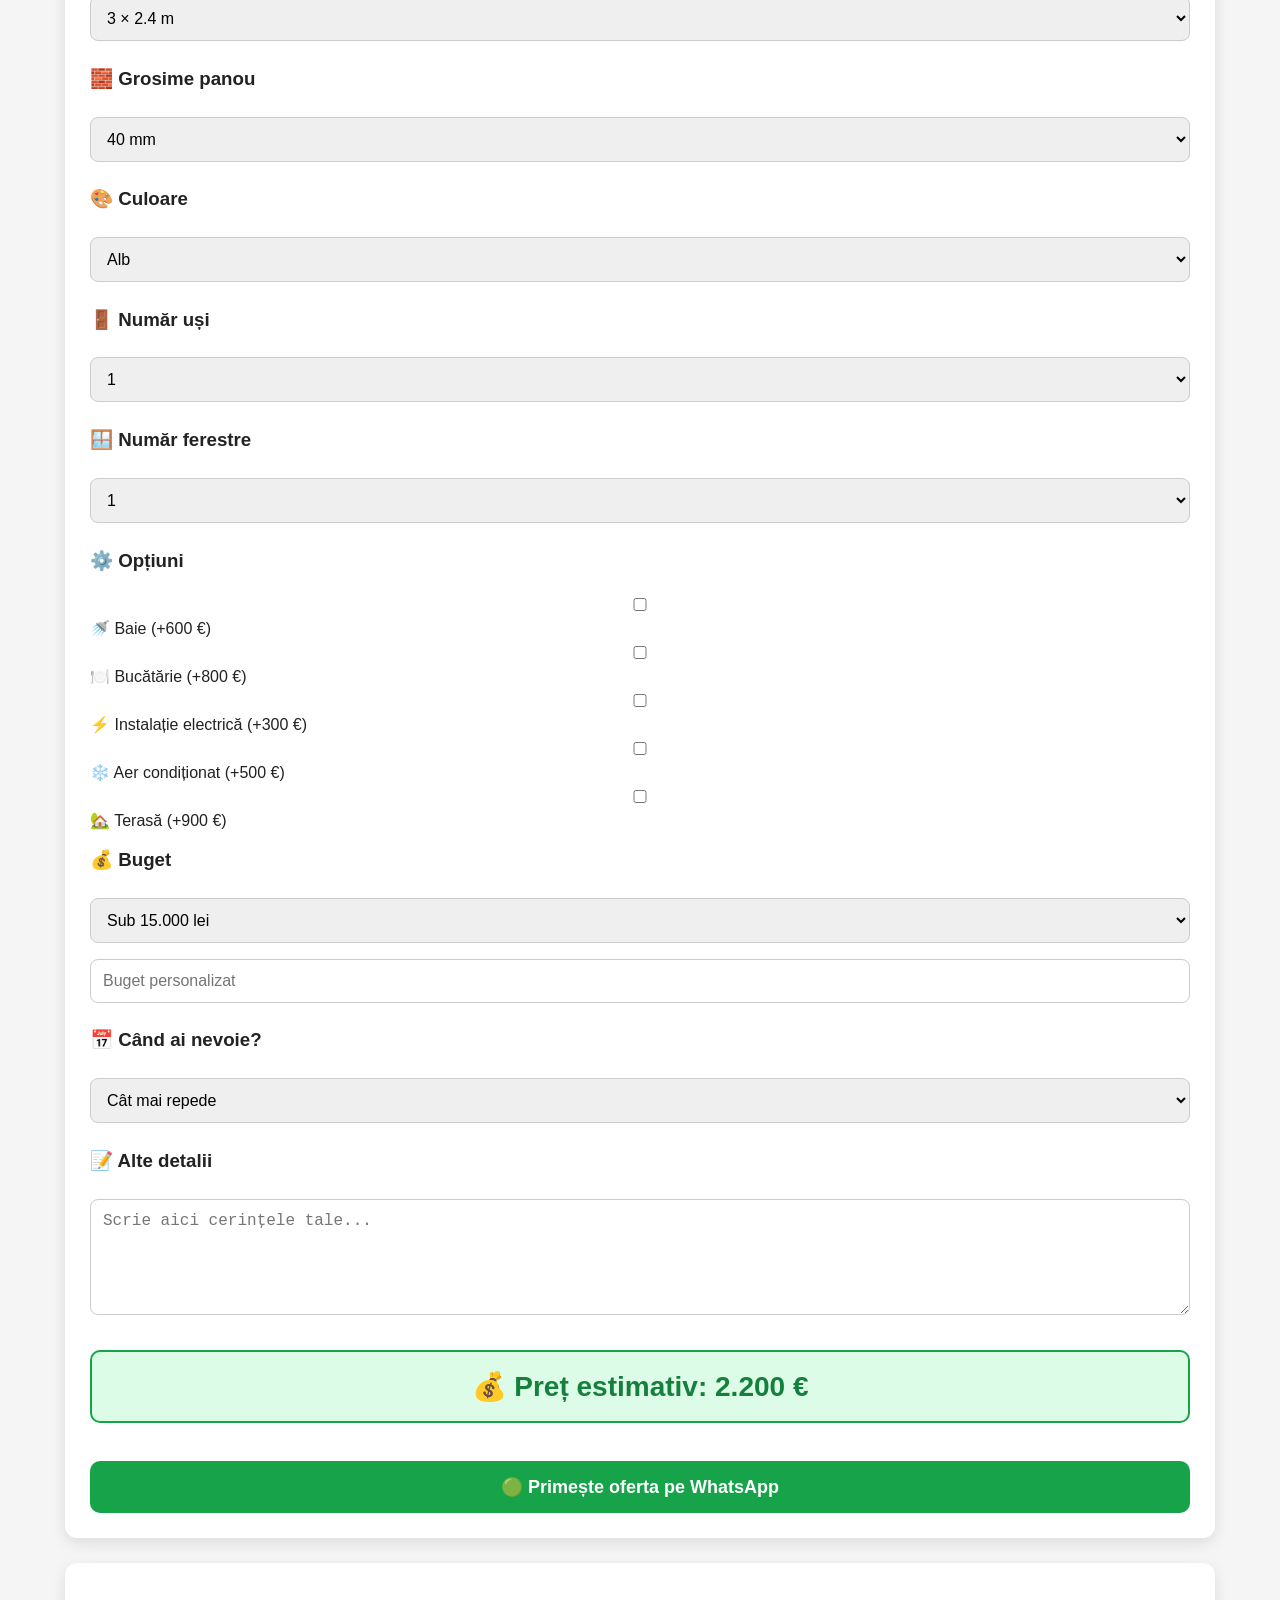
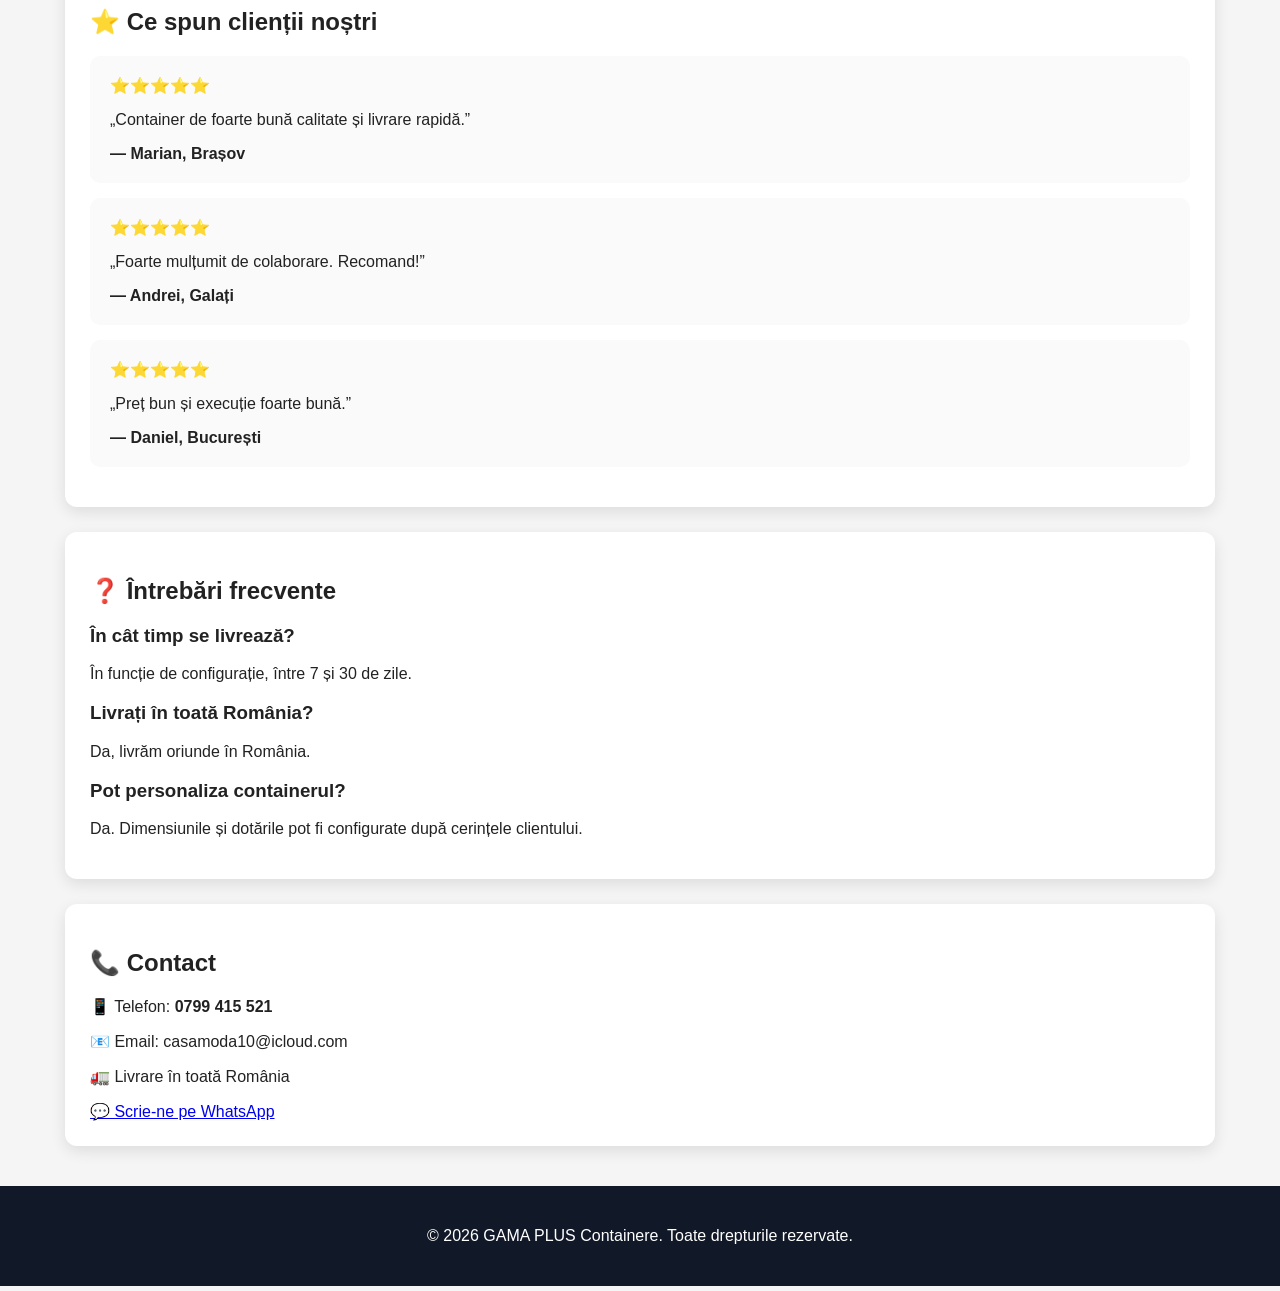
==== commit fd9cb3cd: "Update index.html" ====
--- a/index.html
+++ b/index.html
@@ -129,7 +129,7 @@
 
 <option value="5400">10 × 3 m</option>
 
-<option value="0">Personalizat</option>
+
 
 </select>
 
--- a/style.css
+++ b/style.css
@@ -1,163 +1,209 @@
-*{
+body{
+
+font-family:Poppins,sans-serif;
 
 margin:0;
 
-padding:0;
+background:#f5f5f5;
+
+color:#222;
+
+}
+
+header{
+
+background:#1f2937;
+
+color:white;
+
+text-align:center;
+
+padding:40px 20px;
+
+}
+
+header h1{
+
+margin:0;
+
+font-size:38px;
+
+}
+
+.telefon,.whatsapp{
+
+display:inline-block;
+
+margin:10px;
+
+padding:12px 25px;
+
+border-radius:8px;
+
+text-decoration:none;
+
+font-weight:bold;
+
+}
+
+.telefon{
+
+background:#2563eb;
+
+color:white;
+
+}
+
+.whatsapp{
+
+background:#25D366;
+
+color:white;
+
+}
+
+section{
+
+background:white;
+
+max-width:1100px;
+
+margin:25px auto;
+
+padding:25px;
+
+border-radius:12px;
+
+box-shadow:0 5px 15px rgba(0,0,0,.1);
+
+}
+
+img{
+
+width:100%;
+
+max-width:320px;
+
+border-radius:10px;
+
+margin:10px;
+
+}
+
+input,
+
+select,
+
+textarea{
+
+width:100%;
+
+padding:12px;
+
+margin:8px 0;
+
+border:1px solid #ccc;
+
+border-radius:8px;
 
 box-sizing:border-box;
 
-font-family:Arial,sans-serif;
-
-}
-
-body{
-
-background:#f4f6f8;
-
-color:#333;
-
-line-height:1.6;
-
-}
-
-header{
-
-background:#0b2d5c;
-
-color:white;
+font-size:16px;
+
+}
+
+button{
+
+width:100%;
+
+padding:15px;
+
+background:#16a34a;
+
+color:white;
+
+border:none;
+
+border-radius:10px;
+
+font-size:18px;
+
+font-weight:bold;
+
+cursor:pointer;
+
+margin-top:15px;
+
+}
+
+button:hover{
+
+background:#15803d;
+
+}
+
+#pretFinal{
+
+background:#dcfce7;
+
+border:2px solid #16a34a;
+
+padding:18px;
+
+border-radius:10px;
 
 text-align:center;
 
-padding:40px 20px;
-
-}
+font-size:28px;
+
+color:#15803d;
+
+}
+
+.recenzie{
+
+background:#fafafa;
+
+padding:20px;
+
+border-radius:10px;
+
+margin:15px 0;
+
+}
+
+footer{
+
+background:#111827;
+
+color:white;
+
+text-align:center;
+
+padding:25px;
+
+margin-top:40px;
+
+}
+
+@media(max-width:768px){
 
 header h1{
 
-font-size:40px;
-
-margin-bottom:10px;
-
-}
-
-header span{
-
-color:#4db7ff;
+font-size:28px;
 
 }
 
 section{
 
-max-width:1200px;
-
-margin:40px auto;
-
-background:white;
-
-padding:30px;
-
-border-radius:12px;
-
-box-shadow:0 5px 15px rgba(0,0,0,.1);
-
-}
-
-h2{
-
-color:#0b2d5c;
-
-margin-bottom:20px;
-
-}
-
-ul{
-
-padding-left:20px;
-
-}
-
-li{
-
-margin-bottom:12px;
+margin:15px;
 
 }
 
 img{
 
-width:100%;
-
-max-width:500px;
-
-border-radius:10px;
-
-margin:15px;
-
-box-shadow:0 5px 15px rgba(0,0,0,.2);
-
-}
-
-a{
-
-display:inline-block;
-
-margin-top:20px;
-
-background:#0b2d5c;
-
-color:white;
-
-padding:15px 30px;
-
-text-decoration:none;
-
-border-radius:8px;
-
-font-weight:bold;
-
-transition:.3s;
-
-}
-
-a:hover{
-
-background:#4db7ff;
-
-}
-
-footer{
-
-background:#111;
-
-color:white;
-
-text-align:center;
-
-padding:25px;
-
-margin-top:50px;
-
-}
-
-@media(max-width:768px){
-
-header h1{
-
-font-size:28px;
-
-}
-
-section{
-
-margin:20px;
-
-padding:20px;
-
-}
-
-img{
-
-margin:10px 0;
-
-}
-
-}+max-width:100%;
+
+}
+
+}
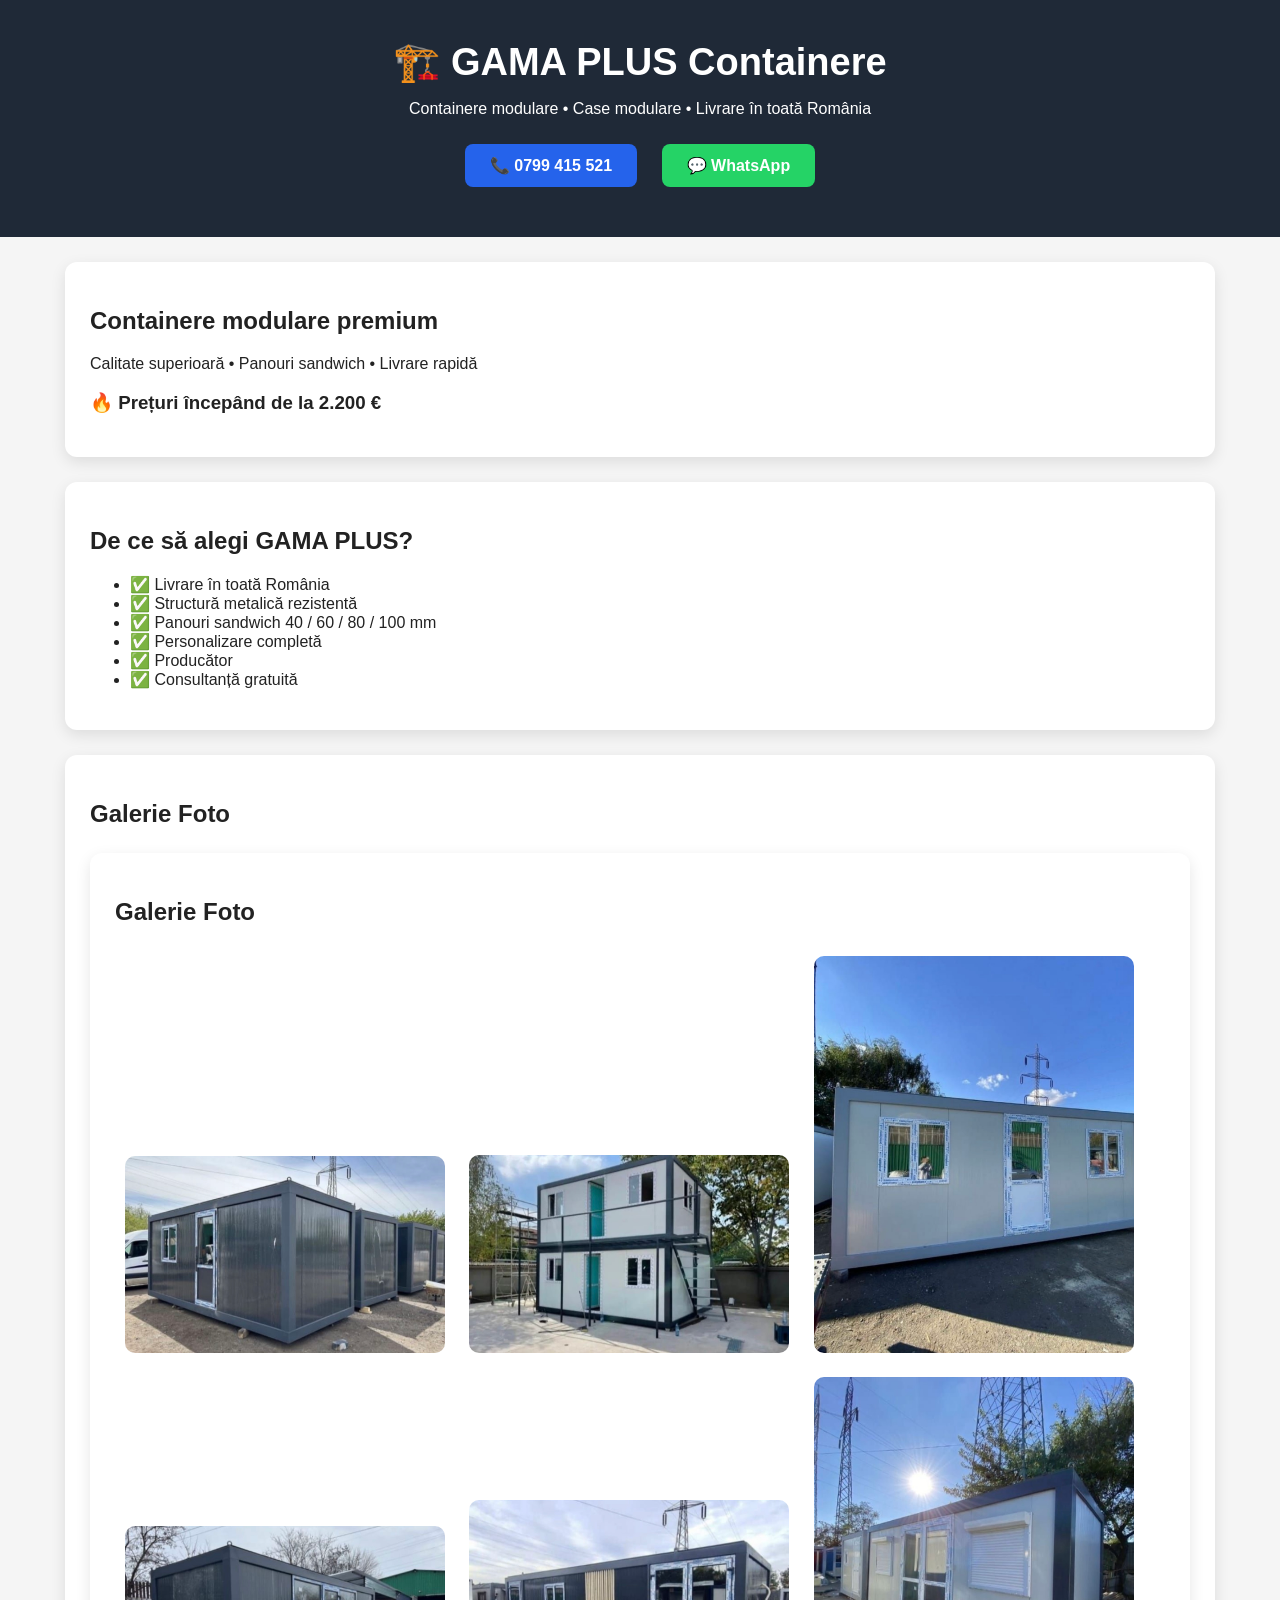
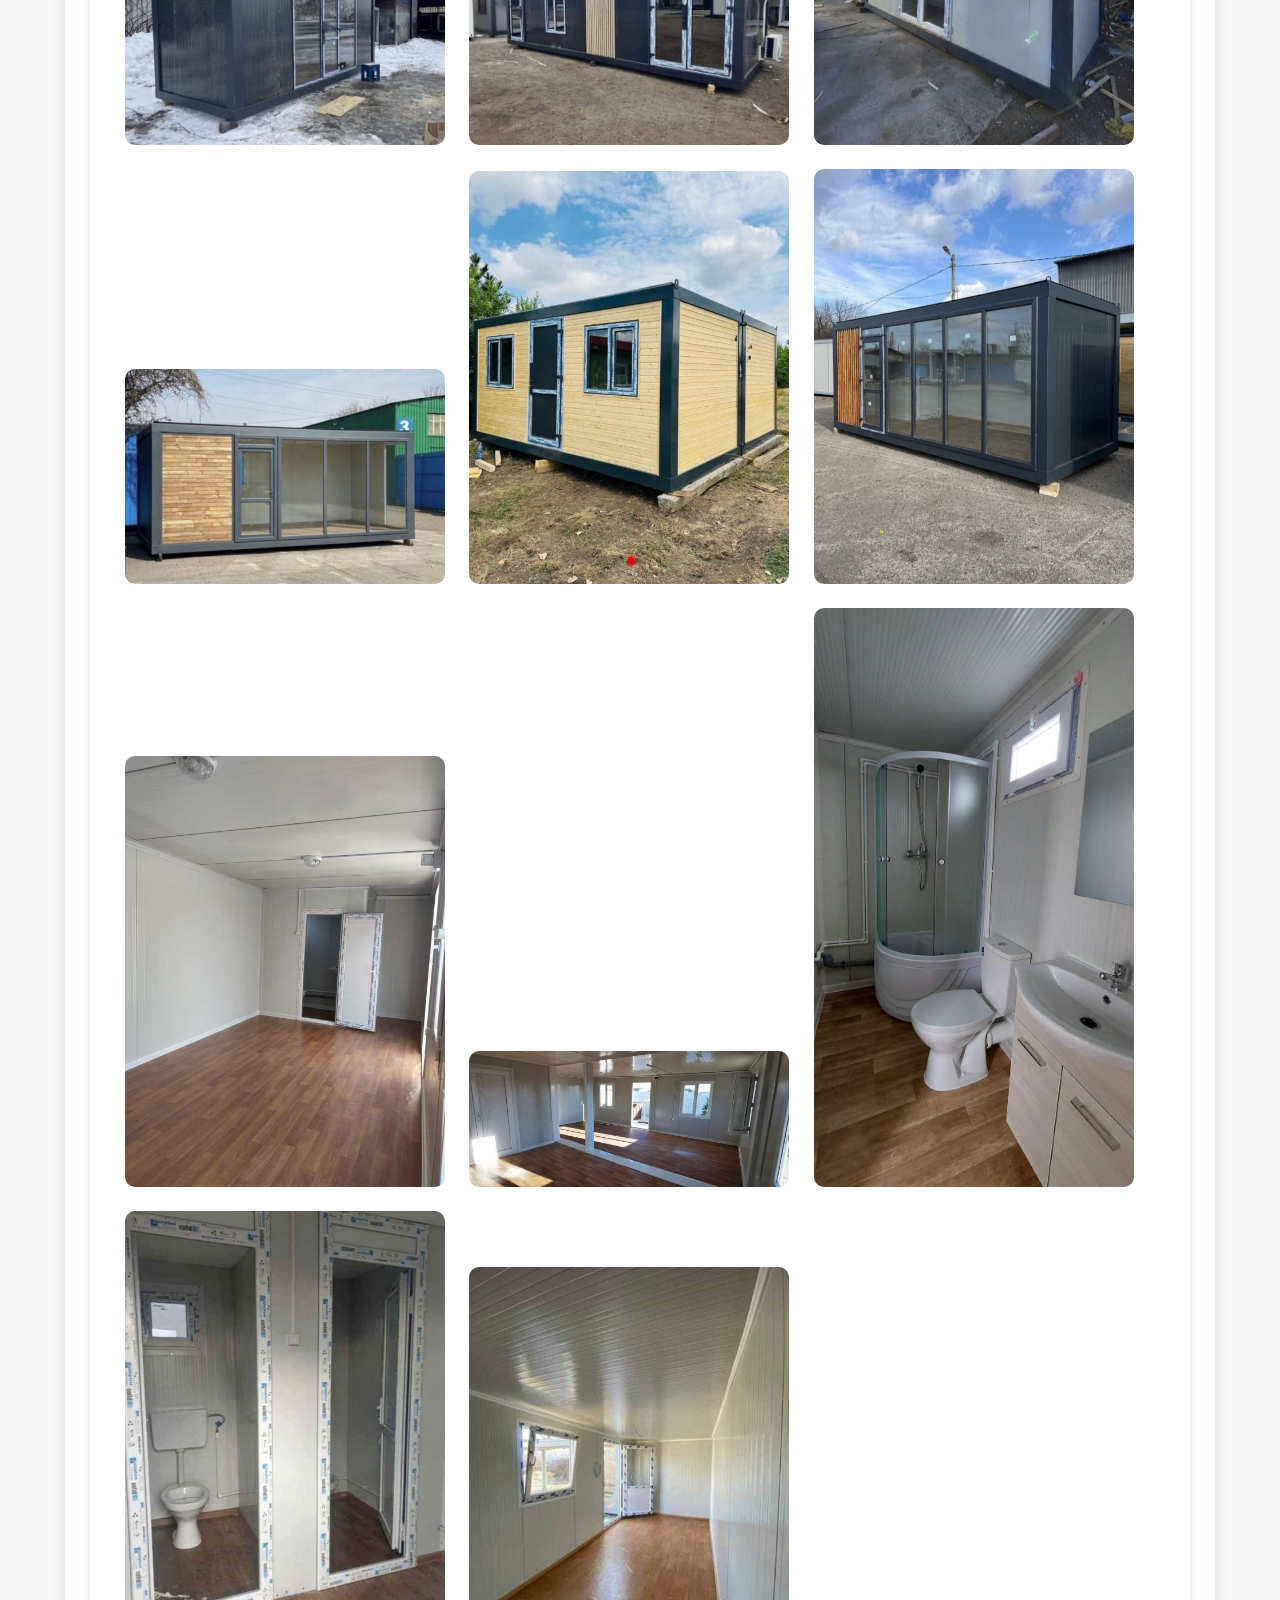
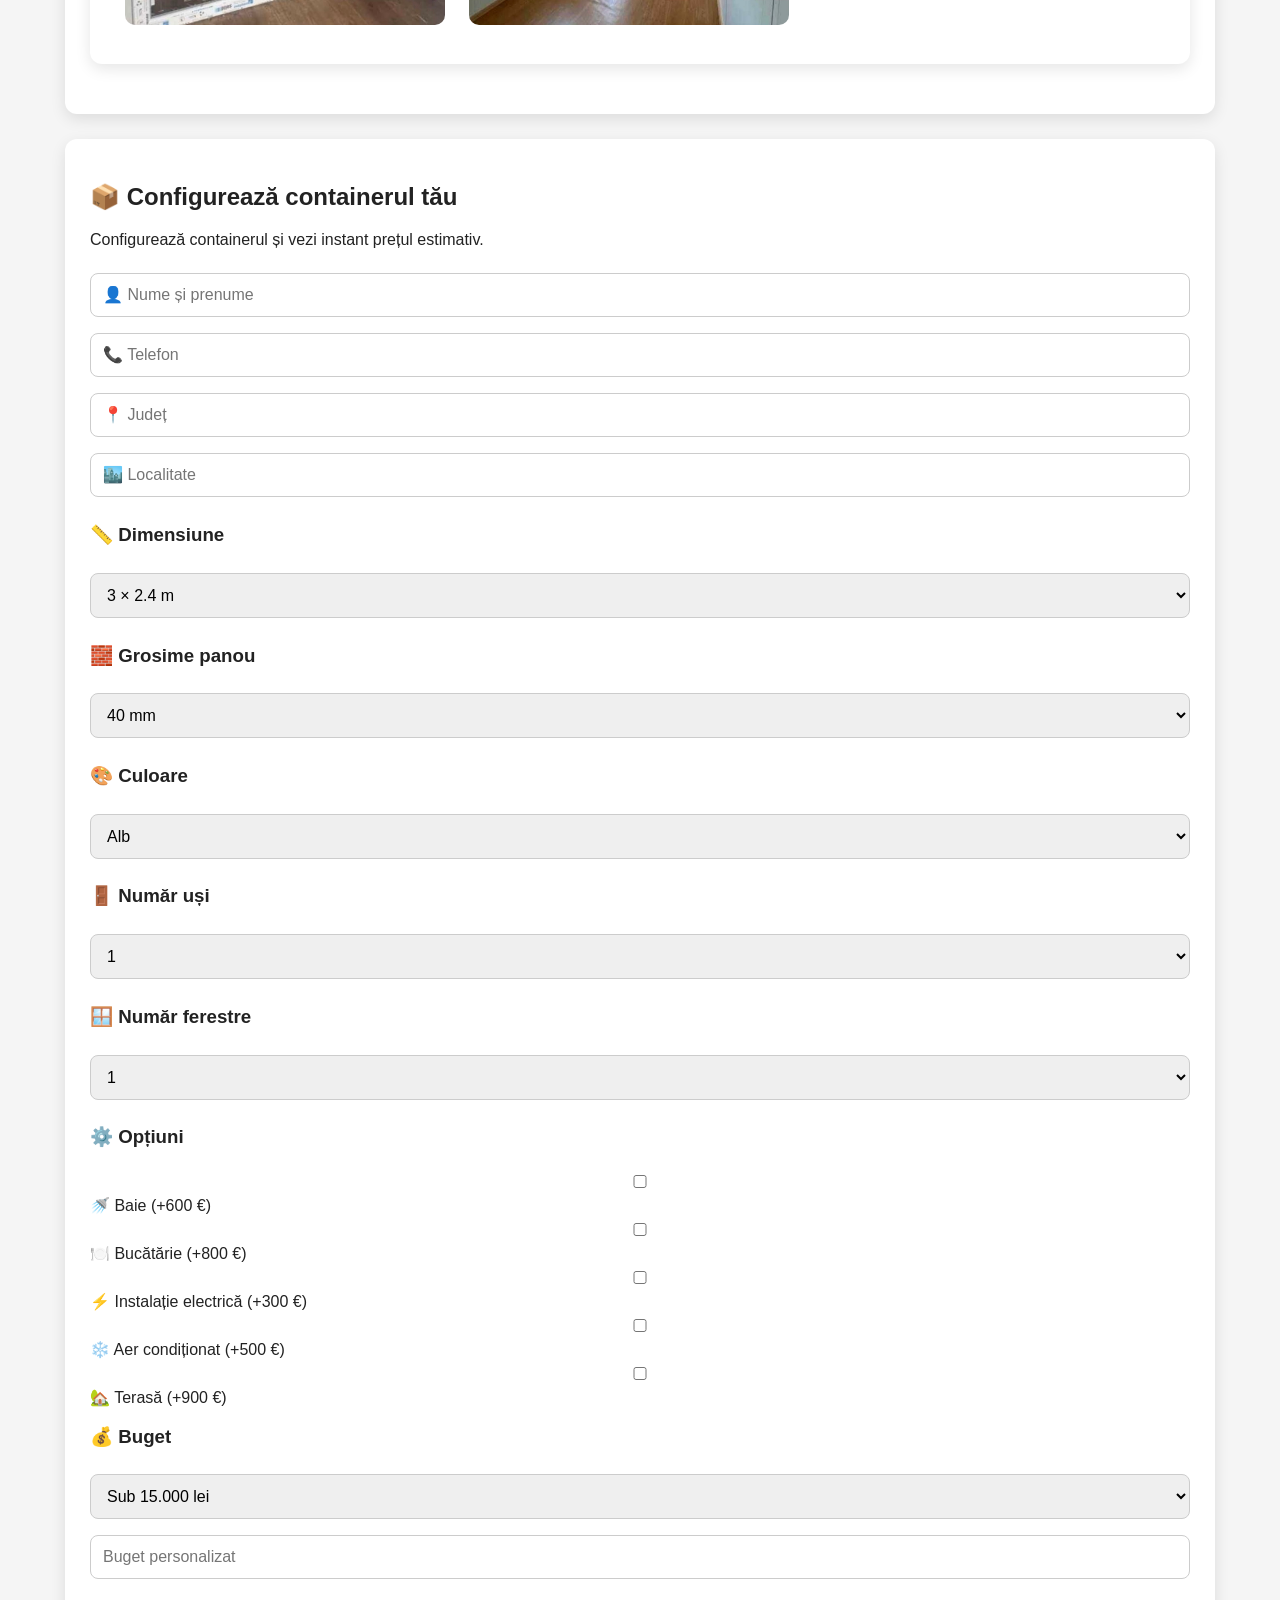
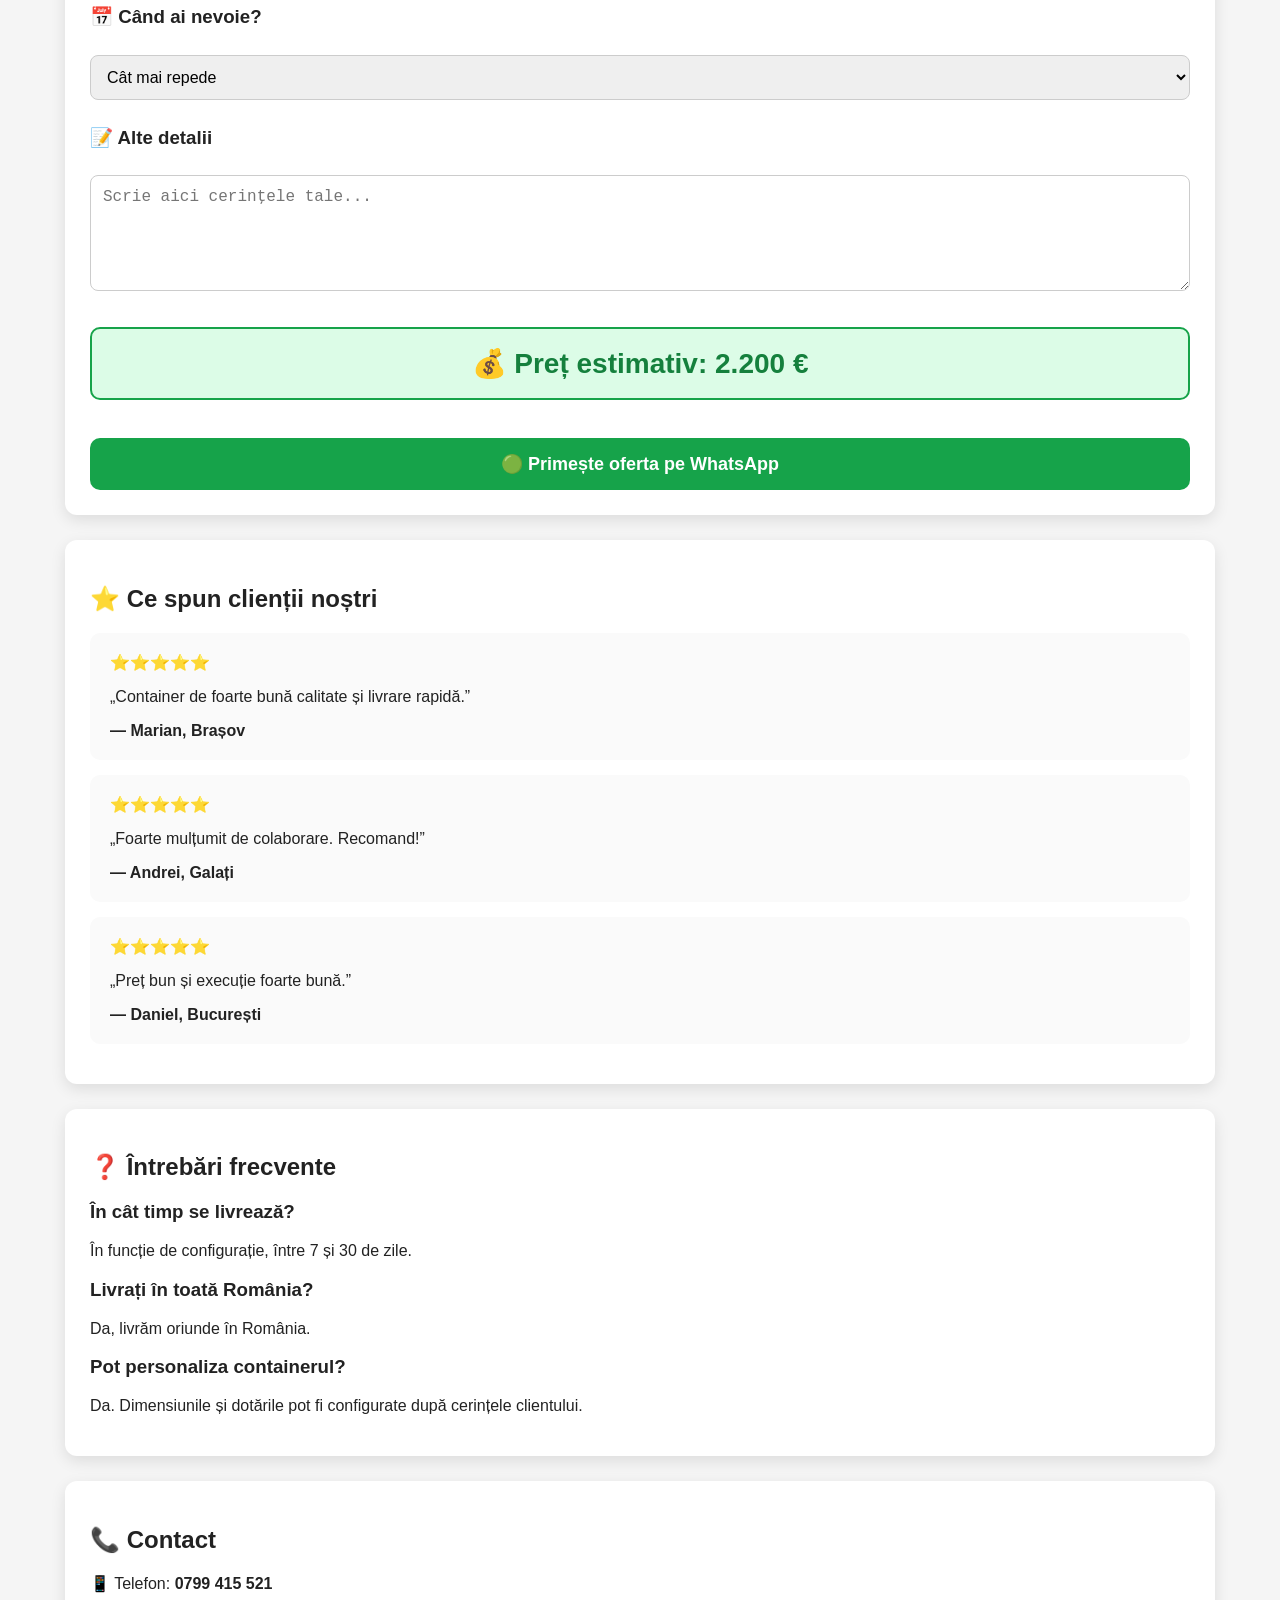
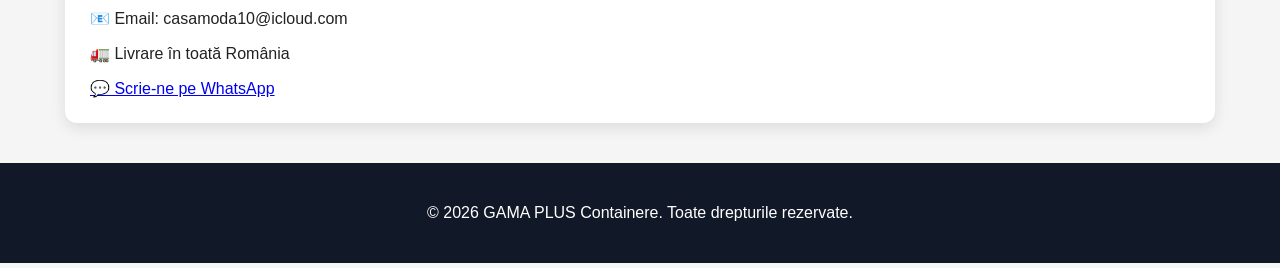
==== commit 14b9db90: "Update index.html" ====
--- a/index.html
+++ b/index.html
@@ -90,13 +90,39 @@
 
 <h2>Galerie Foto</h2>
 
-<img src="IMG_8392.JPG">
-
-<img src="IMG_8396.JPG">
-
-<img src="IMG_8402.HEIC">
-
-<img src="IMG_8840.HEIC">
+<section id="galerie">
+
+<h2>Galerie Foto</h2>
+
+<img src="IMG_9834.jpg">
+
+<img src="IMG_9835.jpg">
+
+<img src="IMG_9836.jpg">
+
+<img src="IMG_9837.jpg">
+
+<img src="IMG_9838.jpg">
+
+<img src="IMG_9839.jpg">
+
+<img src="IMG_9840.jpg">
+
+<img src="IMG_9841.jpg">
+
+<img src="IMG_9842.jpg">
+
+<img src="IMG_9843.jpg">
+
+<img src="IMG_9844.jpg">
+
+<img src="IMG_9845.jpg">
+
+<img src="IMG_9846.jpg">
+
+<img src="IMG_9847.jpg">
+
+</section>
 
 </section> 
 <section id="configurator">
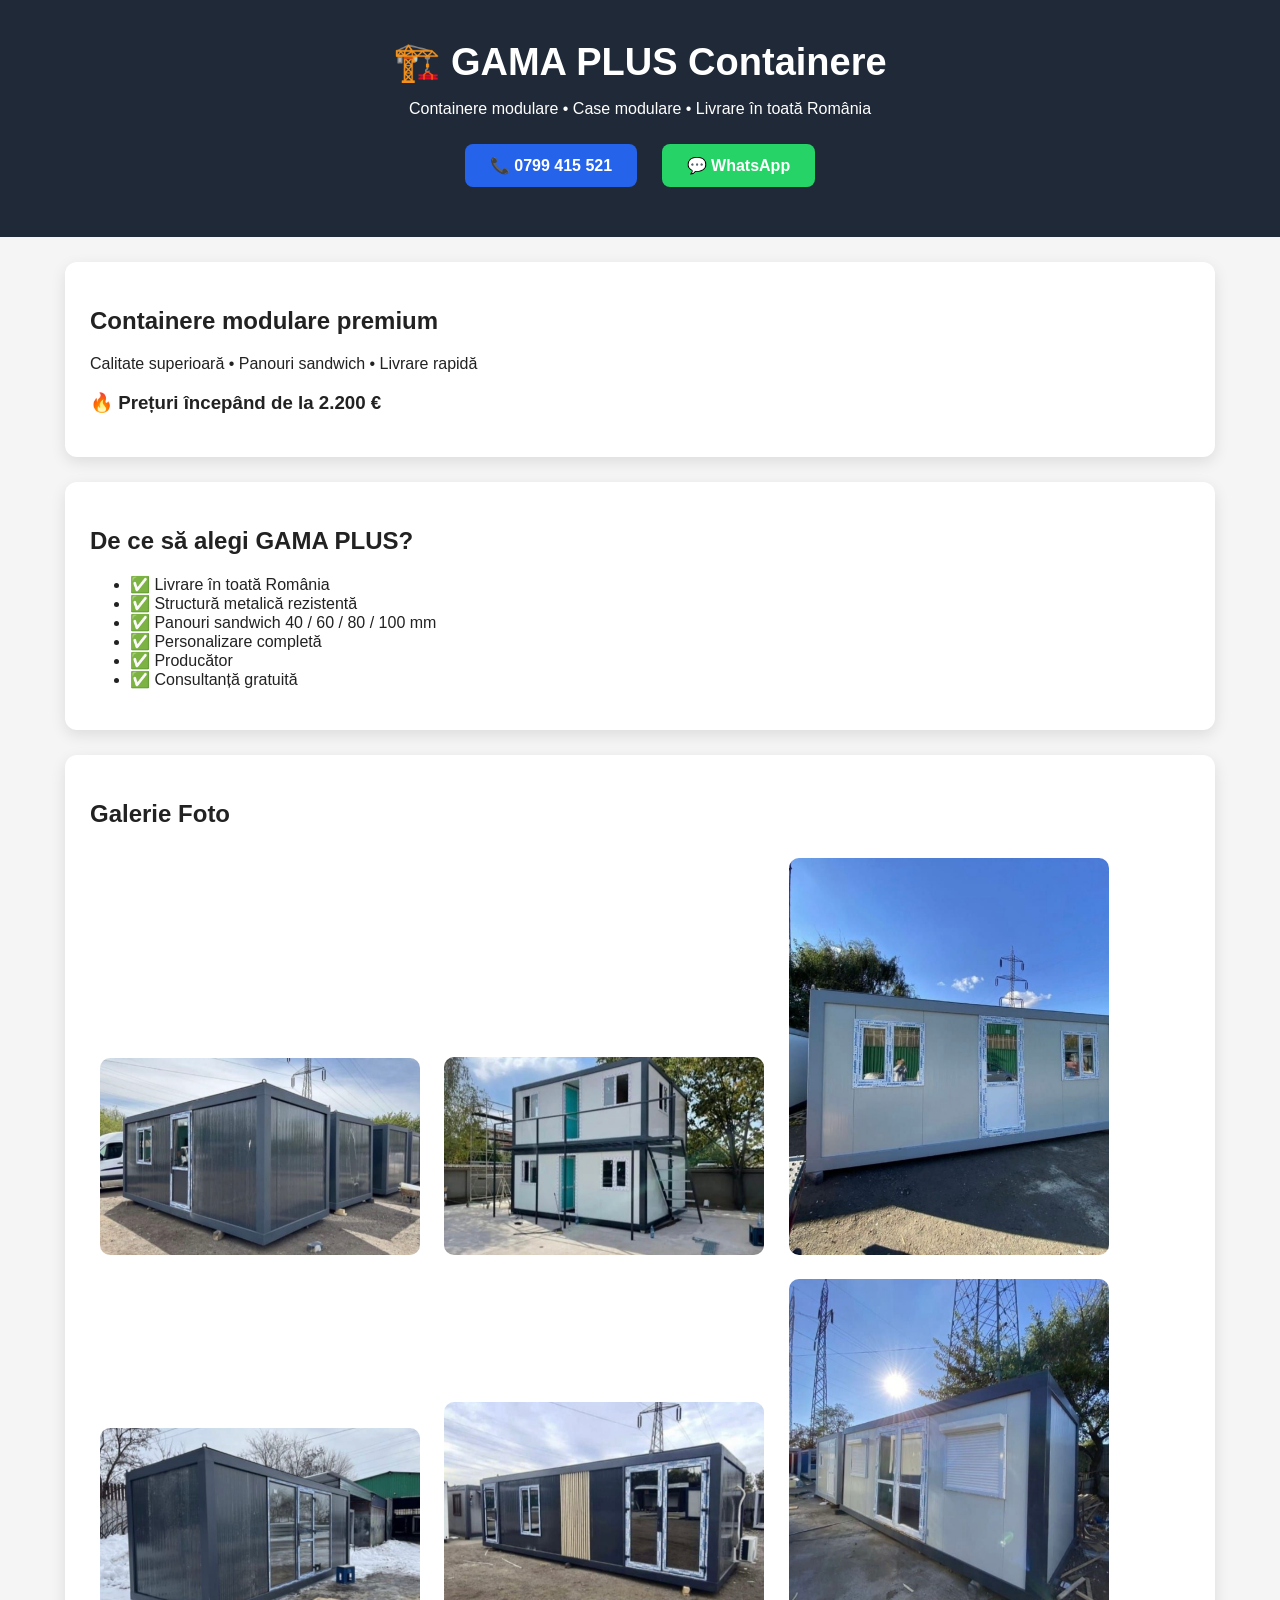
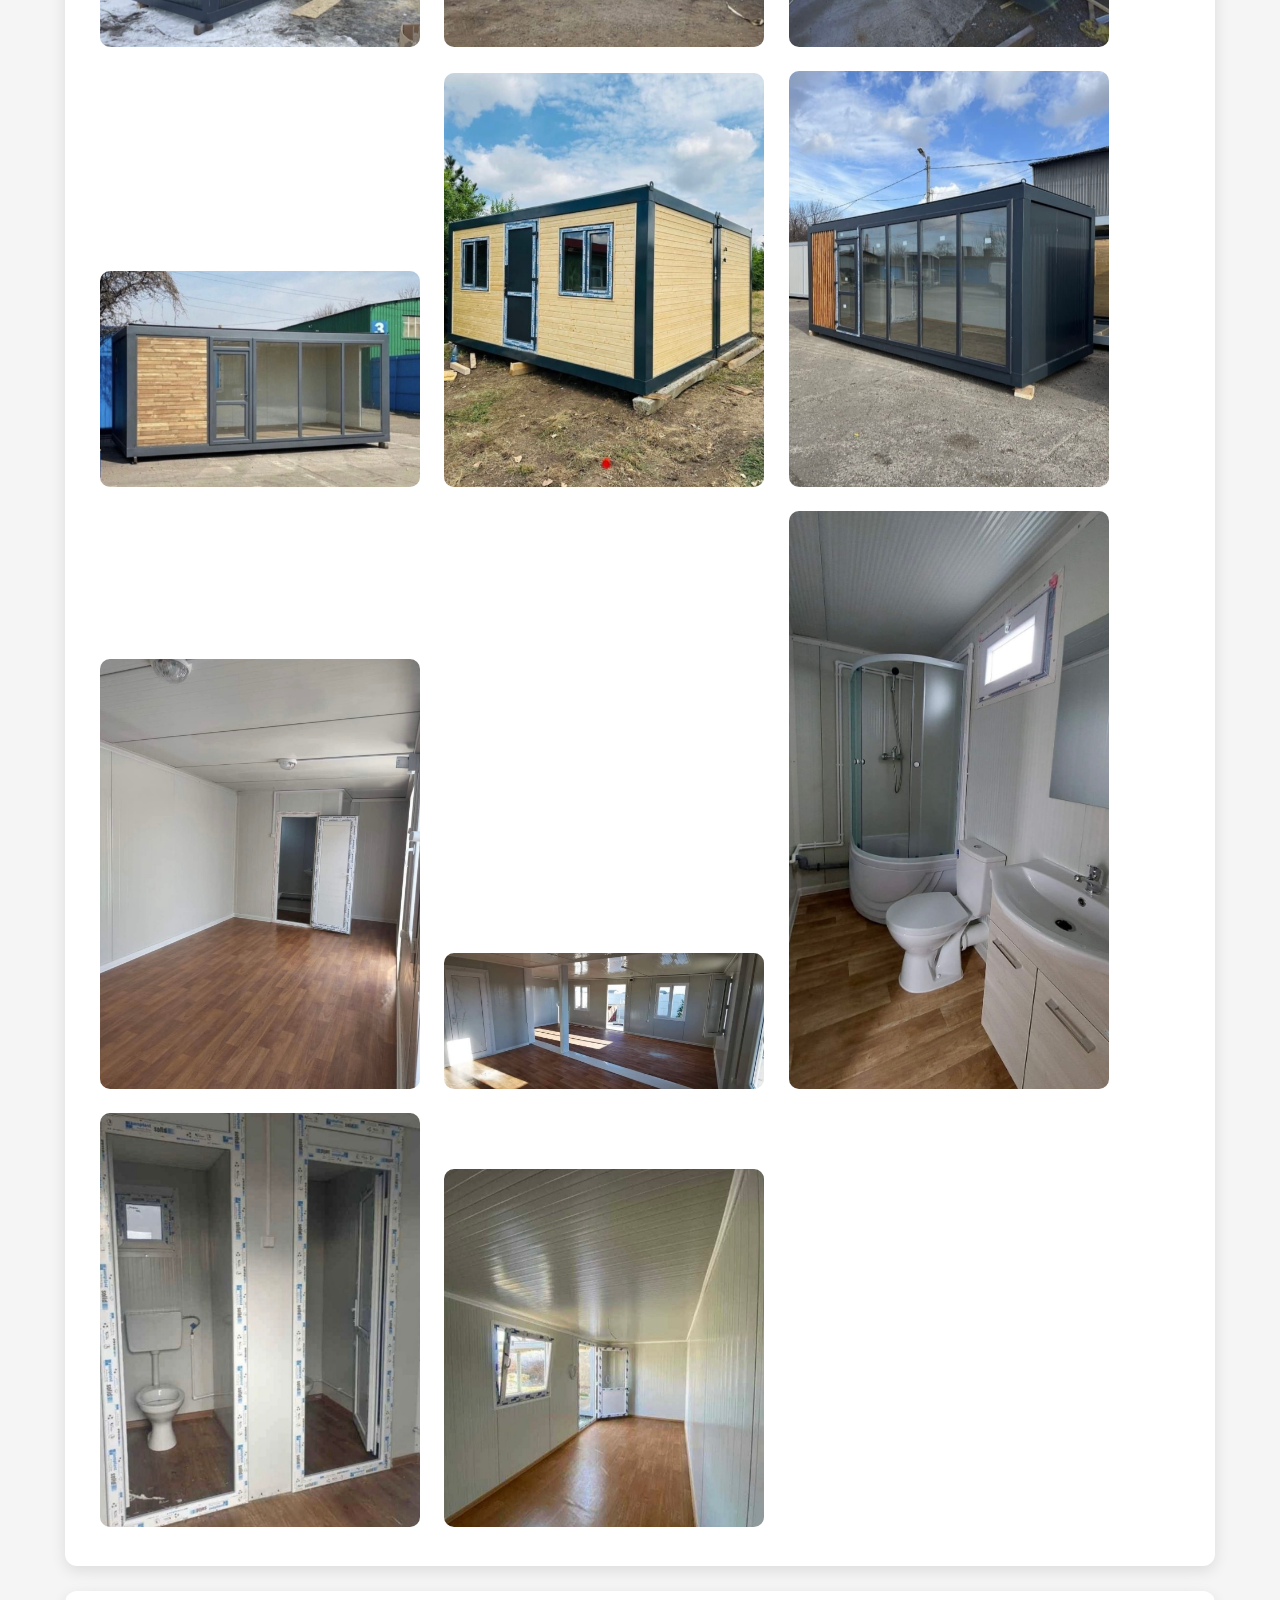
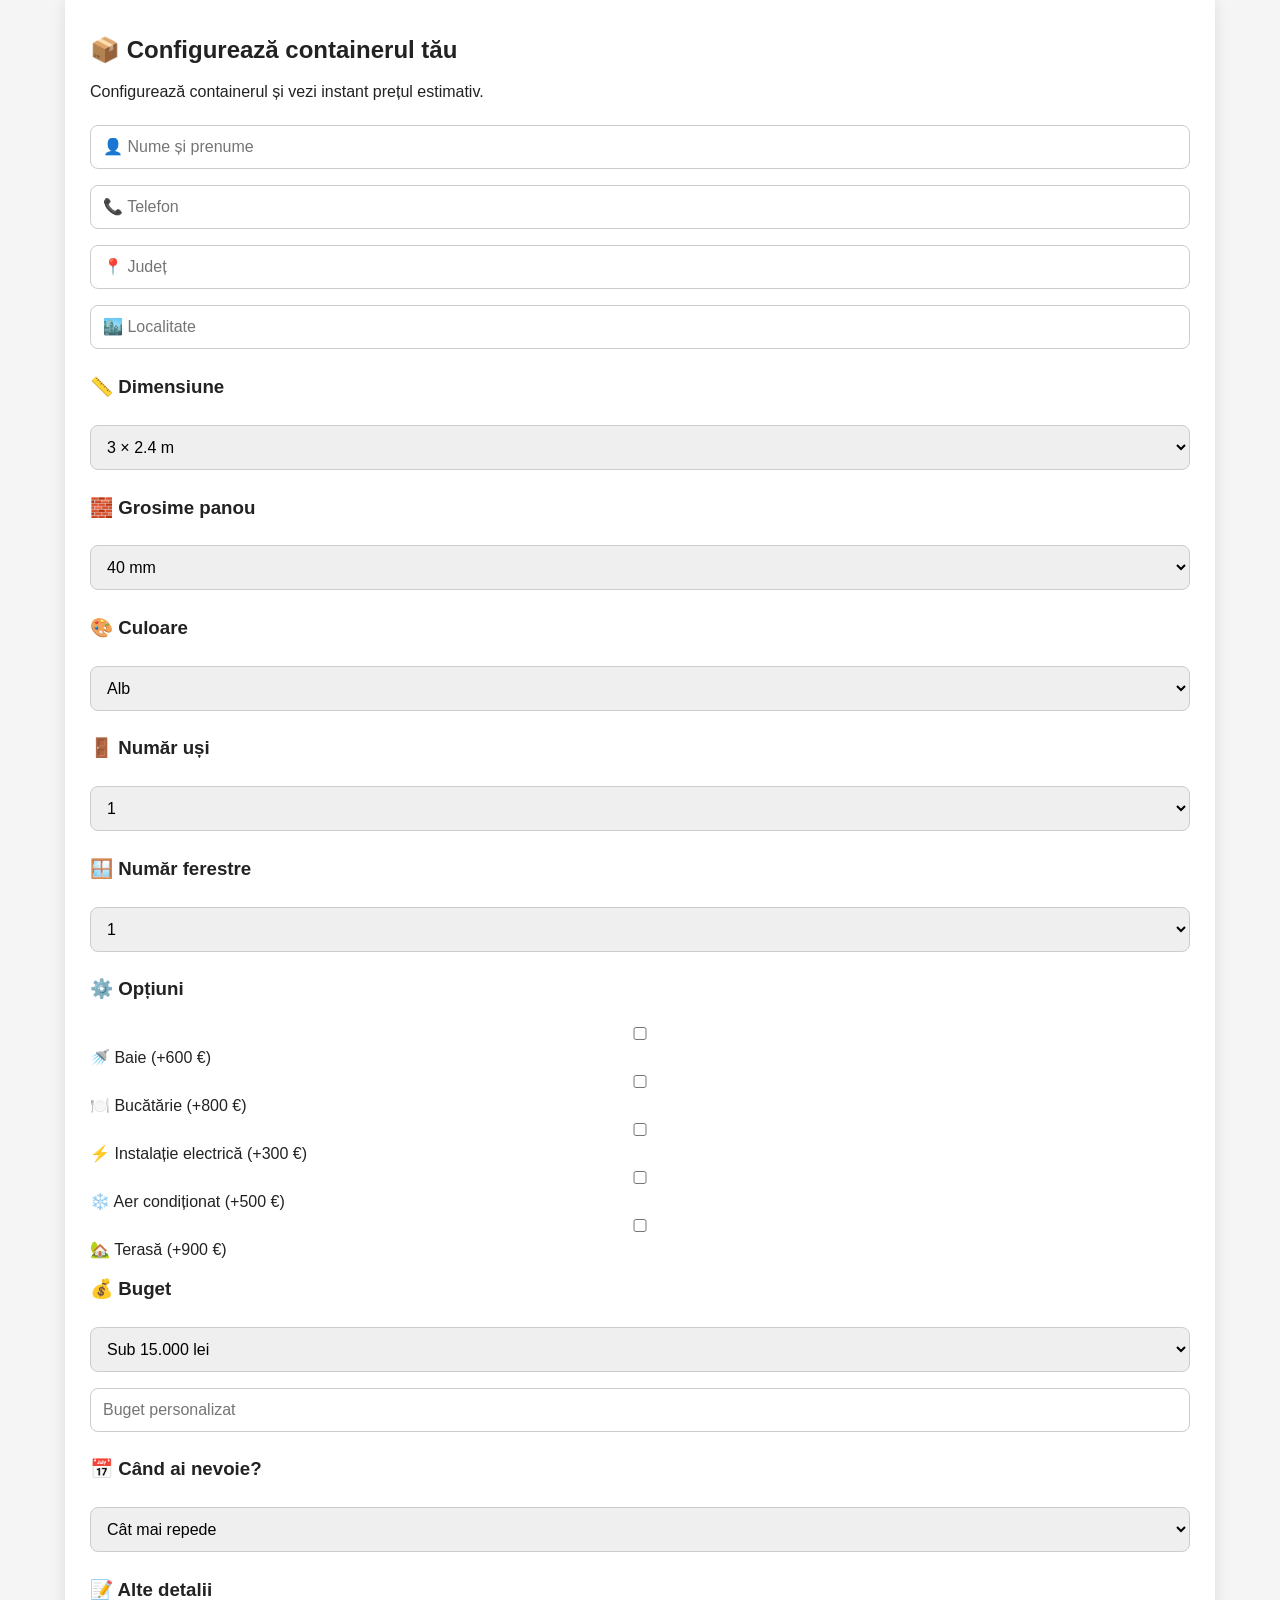
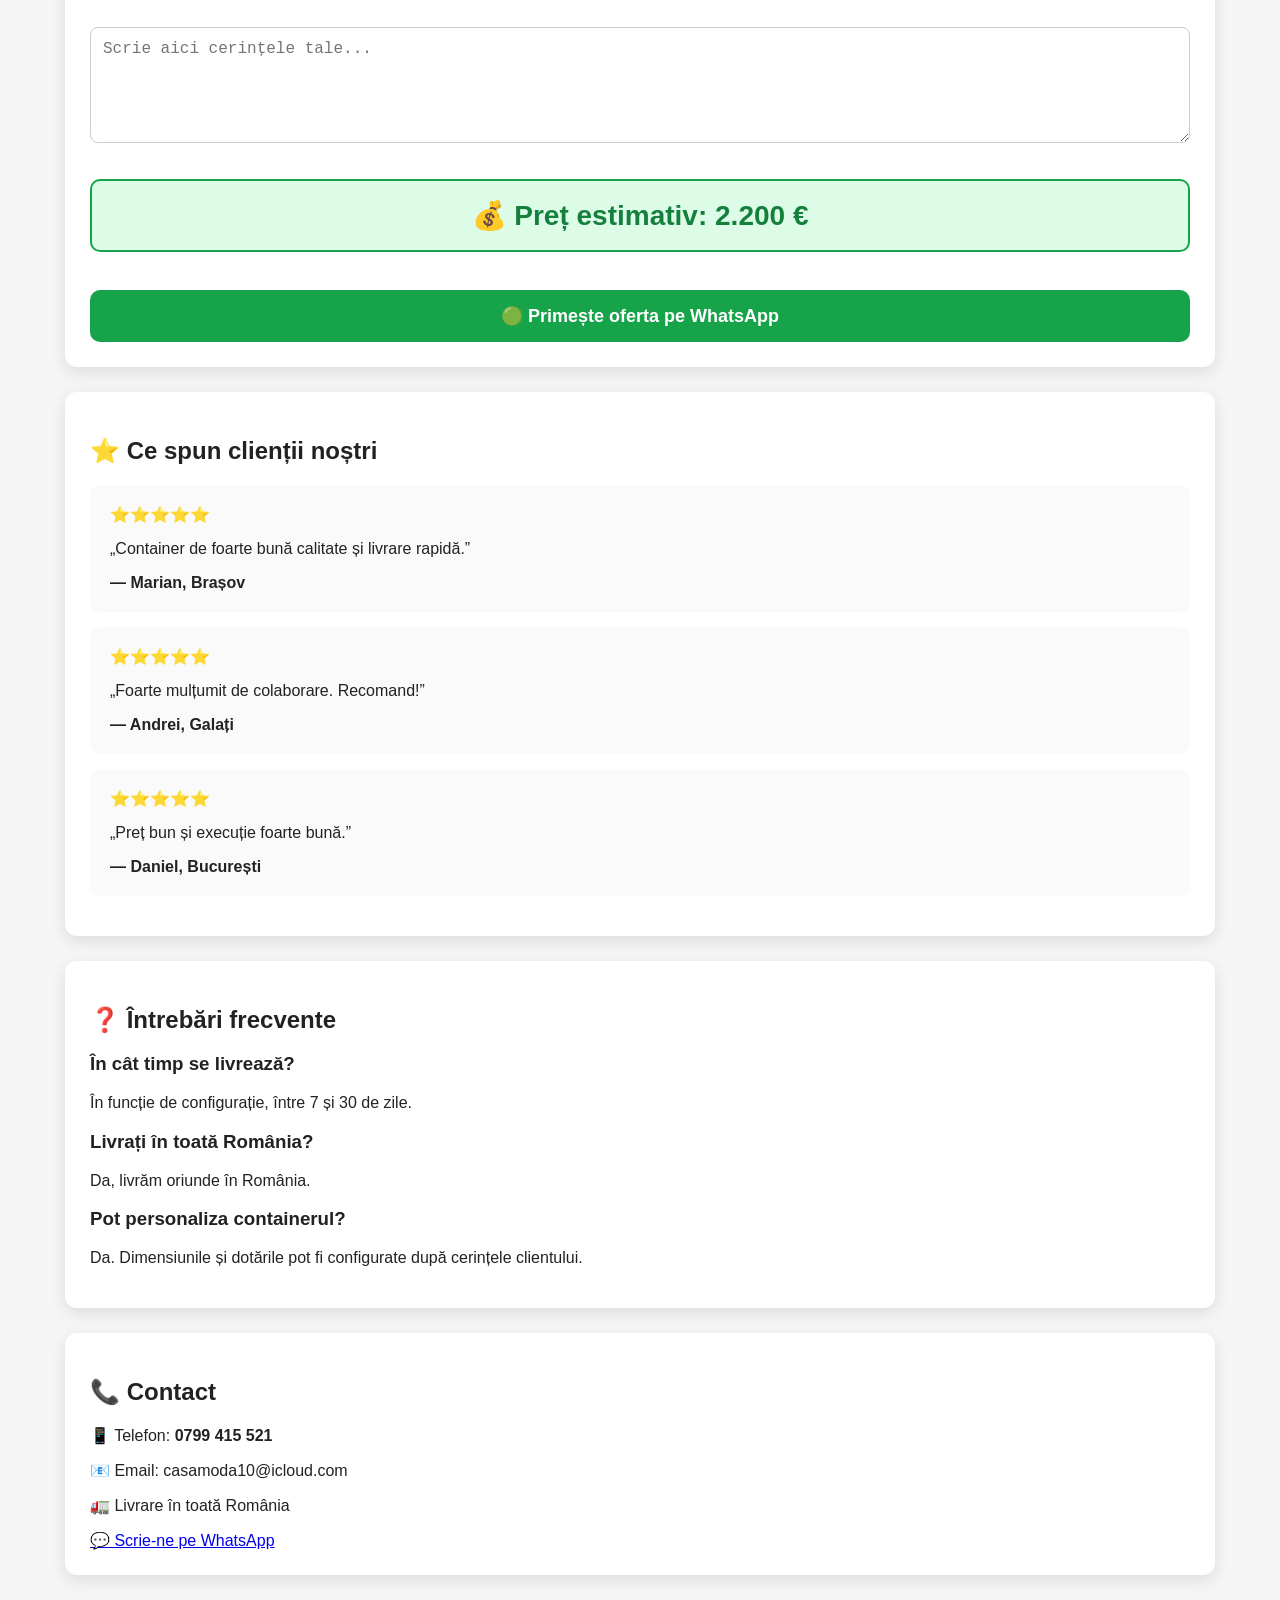
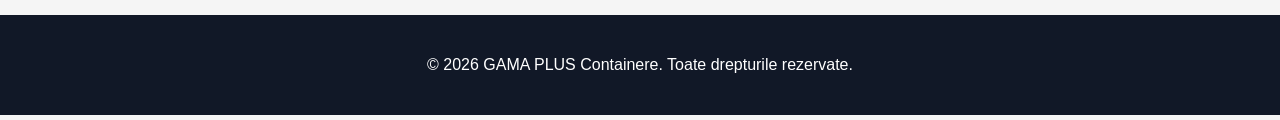
==== commit 4c973334: "Update index.html" ====
--- a/index.html
+++ b/index.html
@@ -85,10 +85,6 @@
 </ul>
 
 </section>
-
-<section id="galerie">
-
-<h2>Galerie Foto</h2>
 
 <section id="galerie">
 
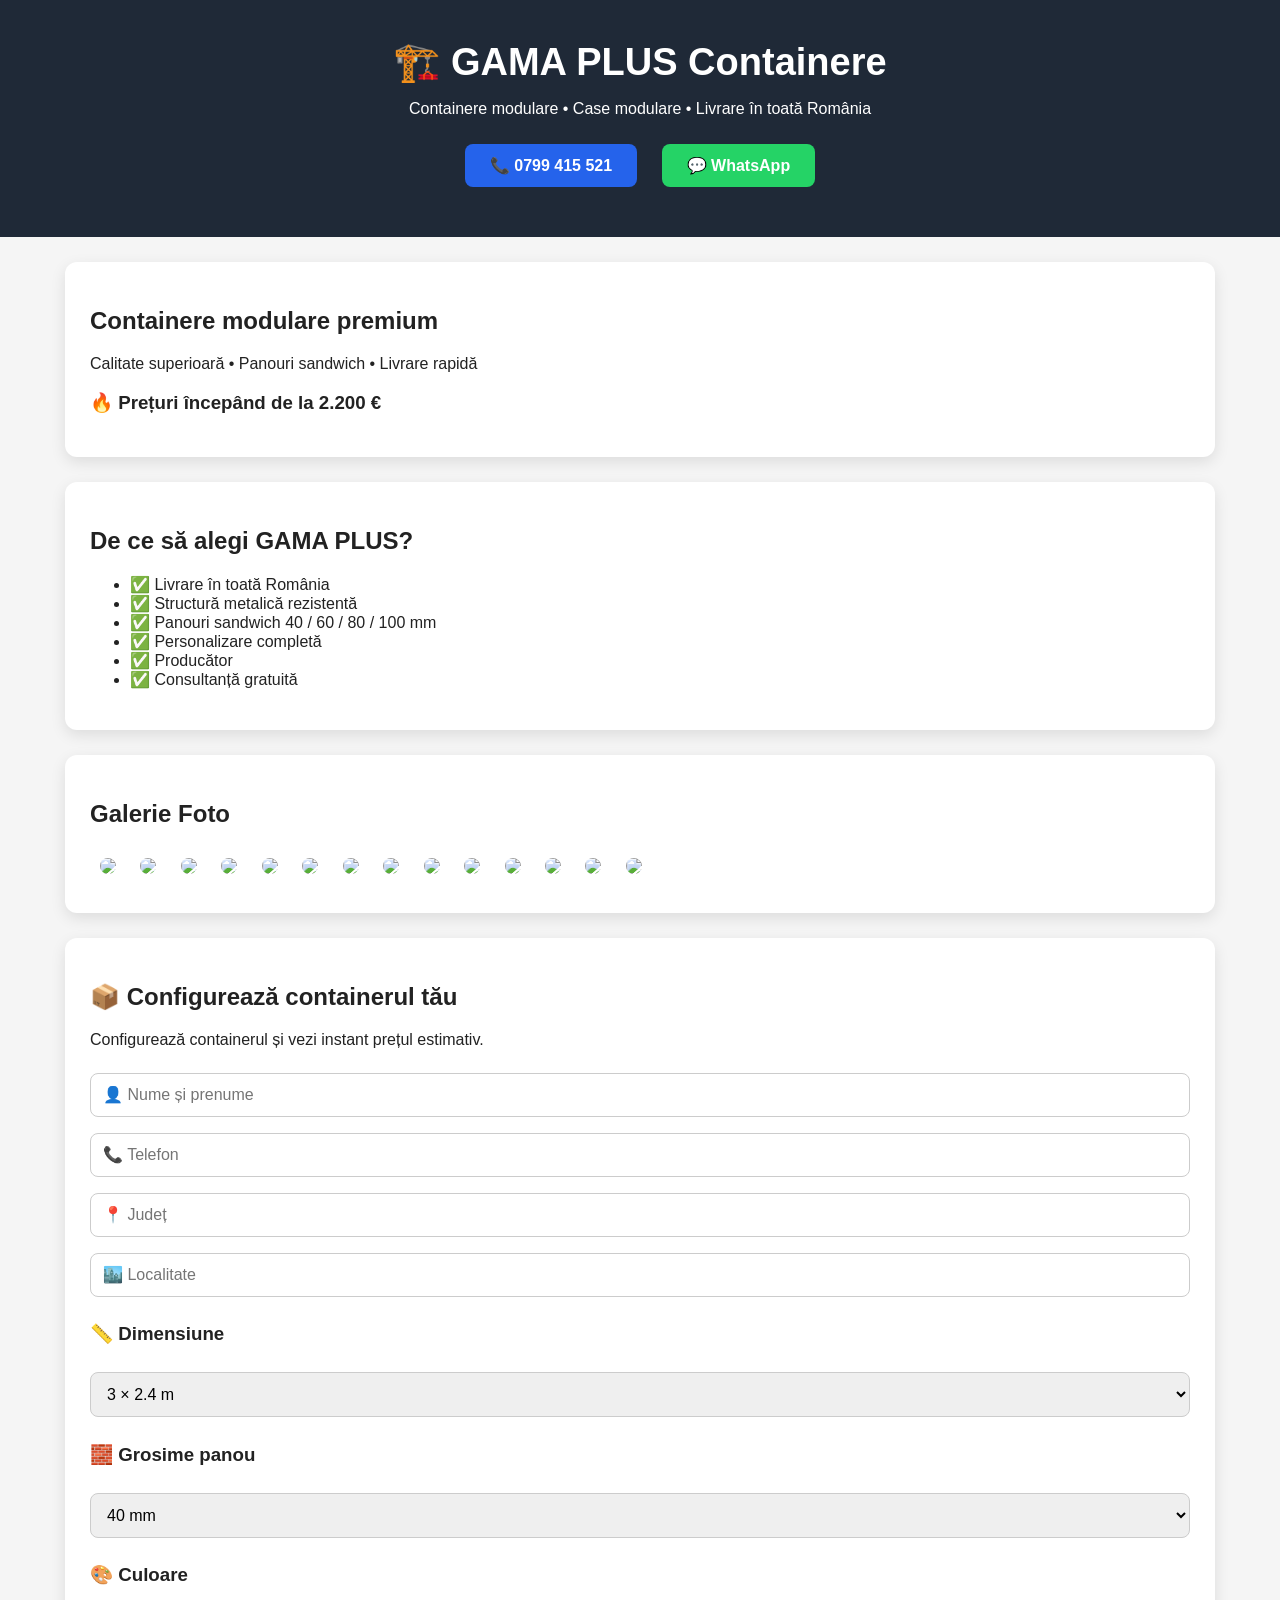
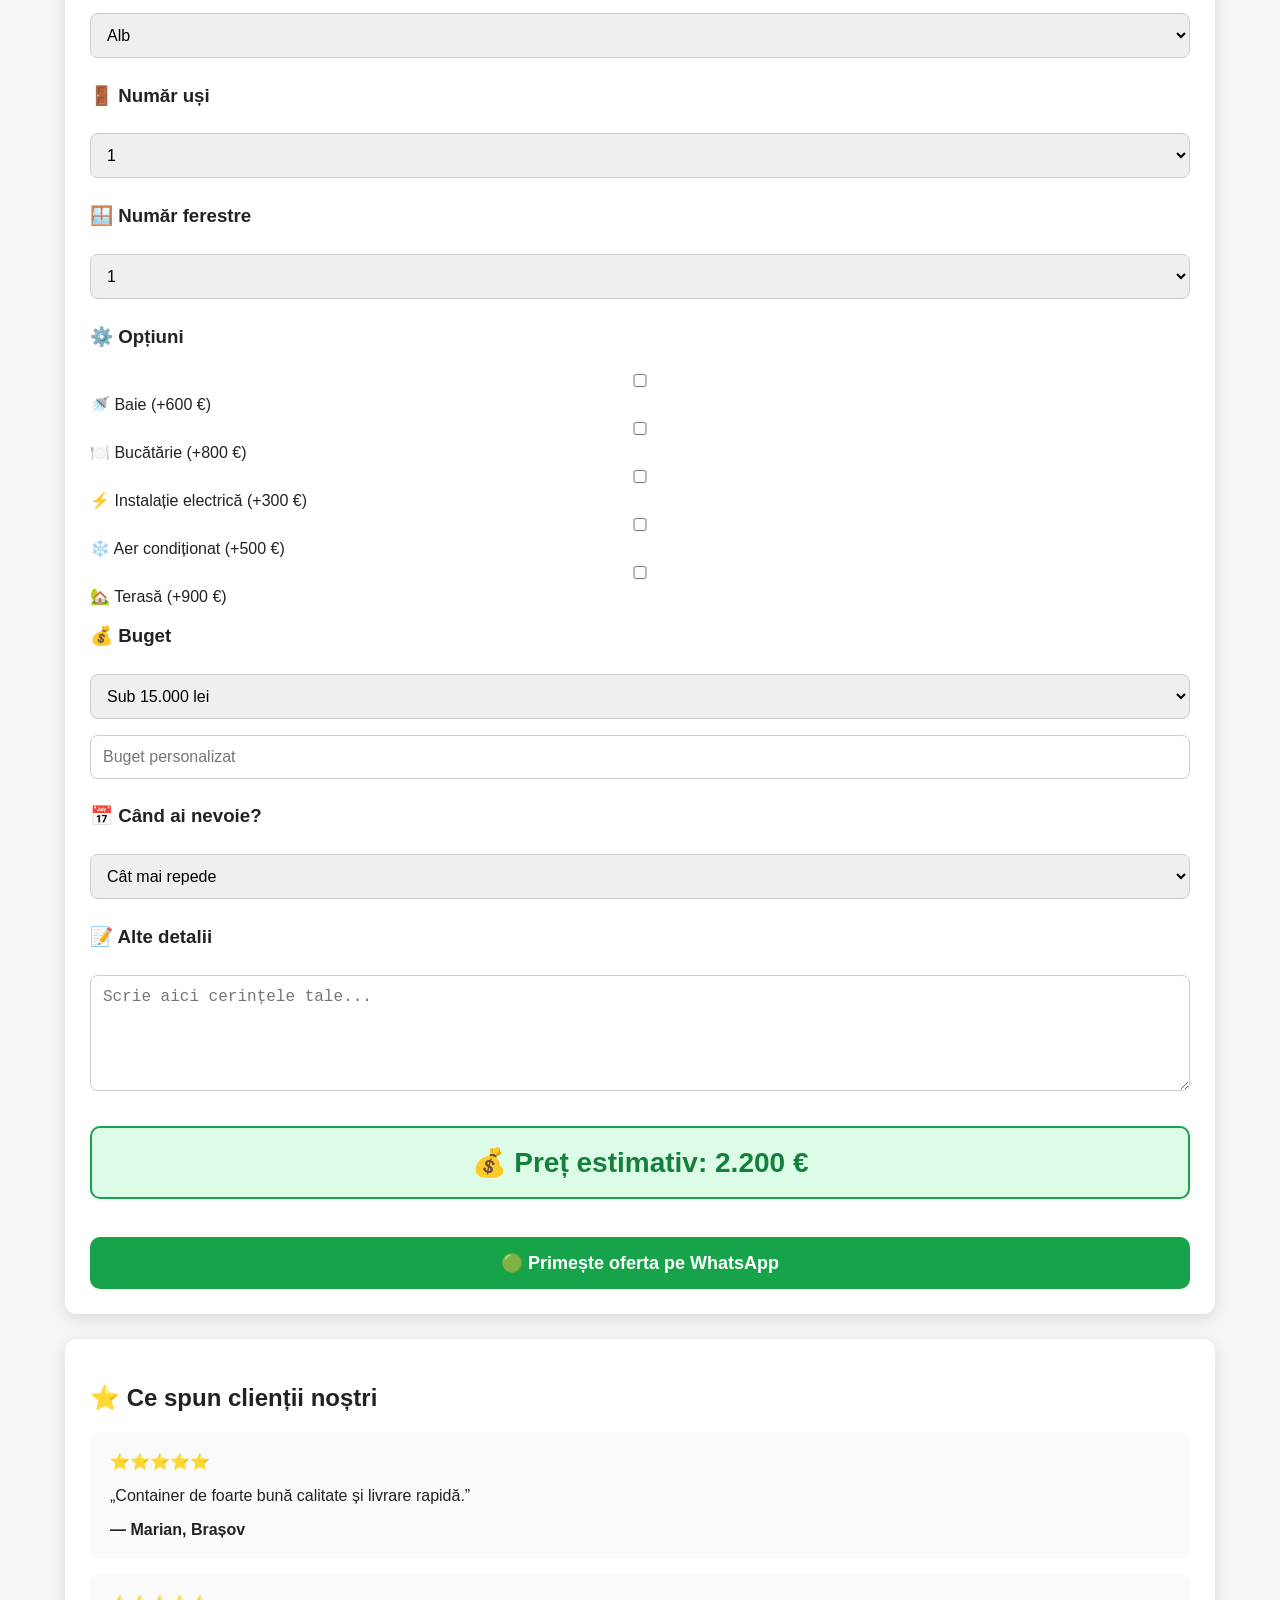
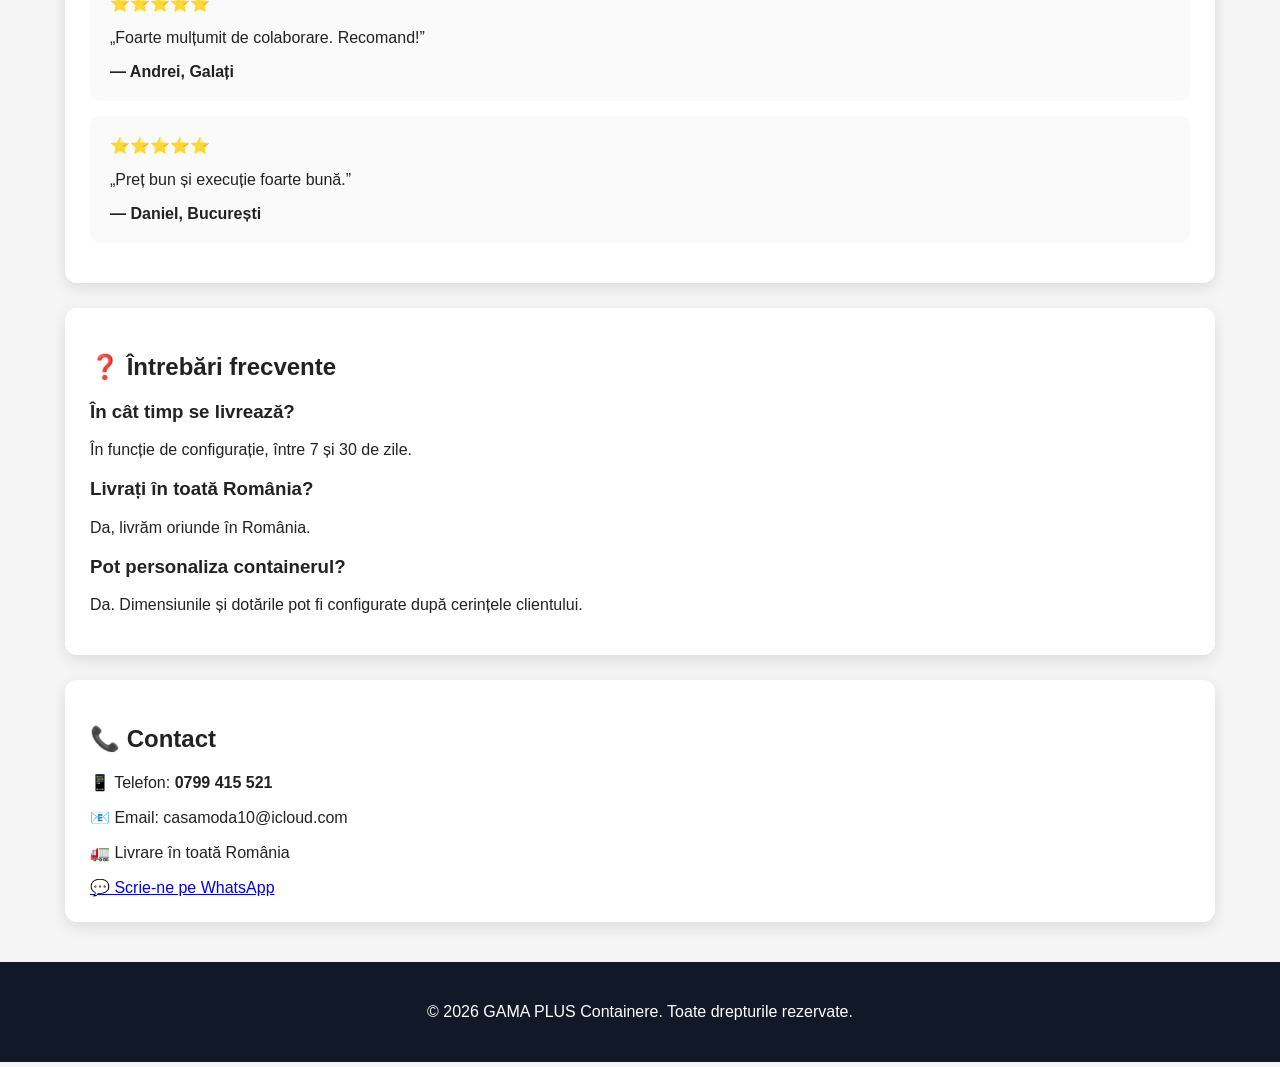
==== commit f55200c5: "Update index.html" ====
--- a/index.html
+++ b/index.html
@@ -351,4 +351,4 @@
 
 </body>
 
-</html>    
+</html>     
